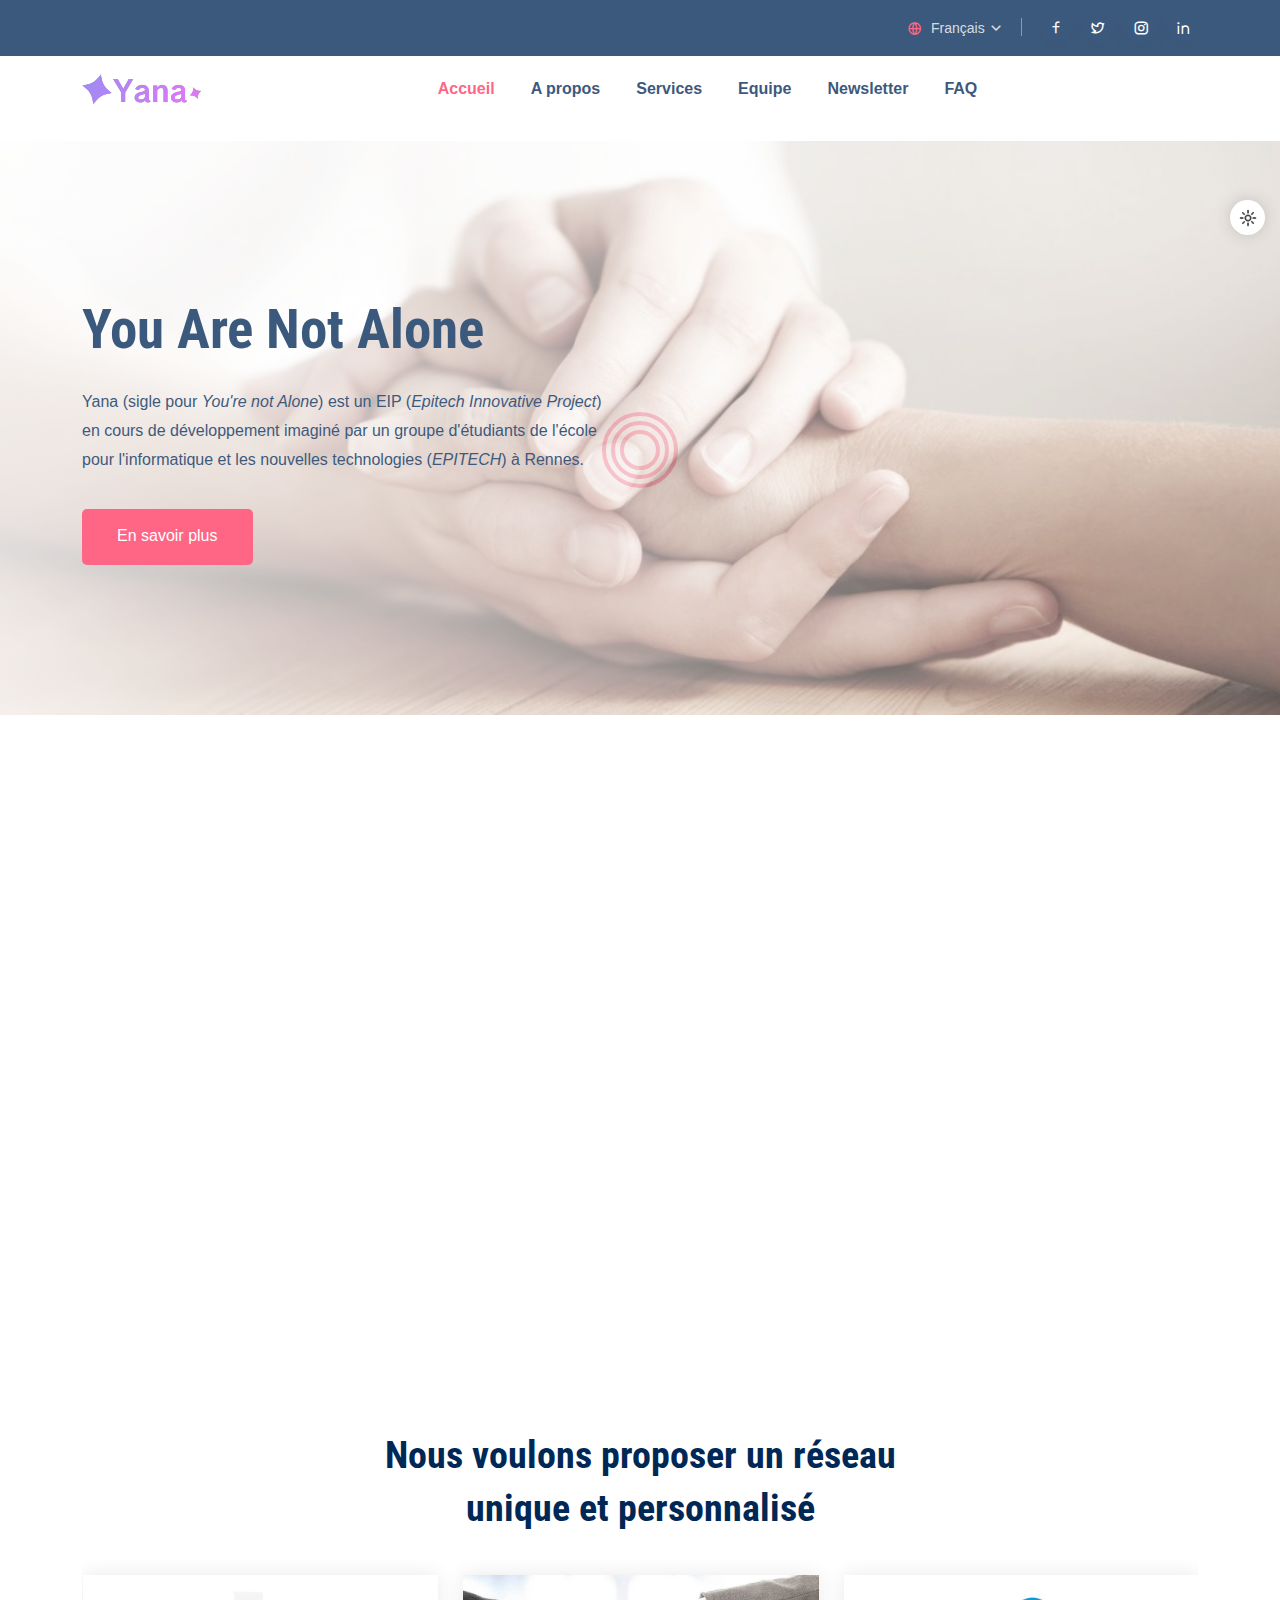
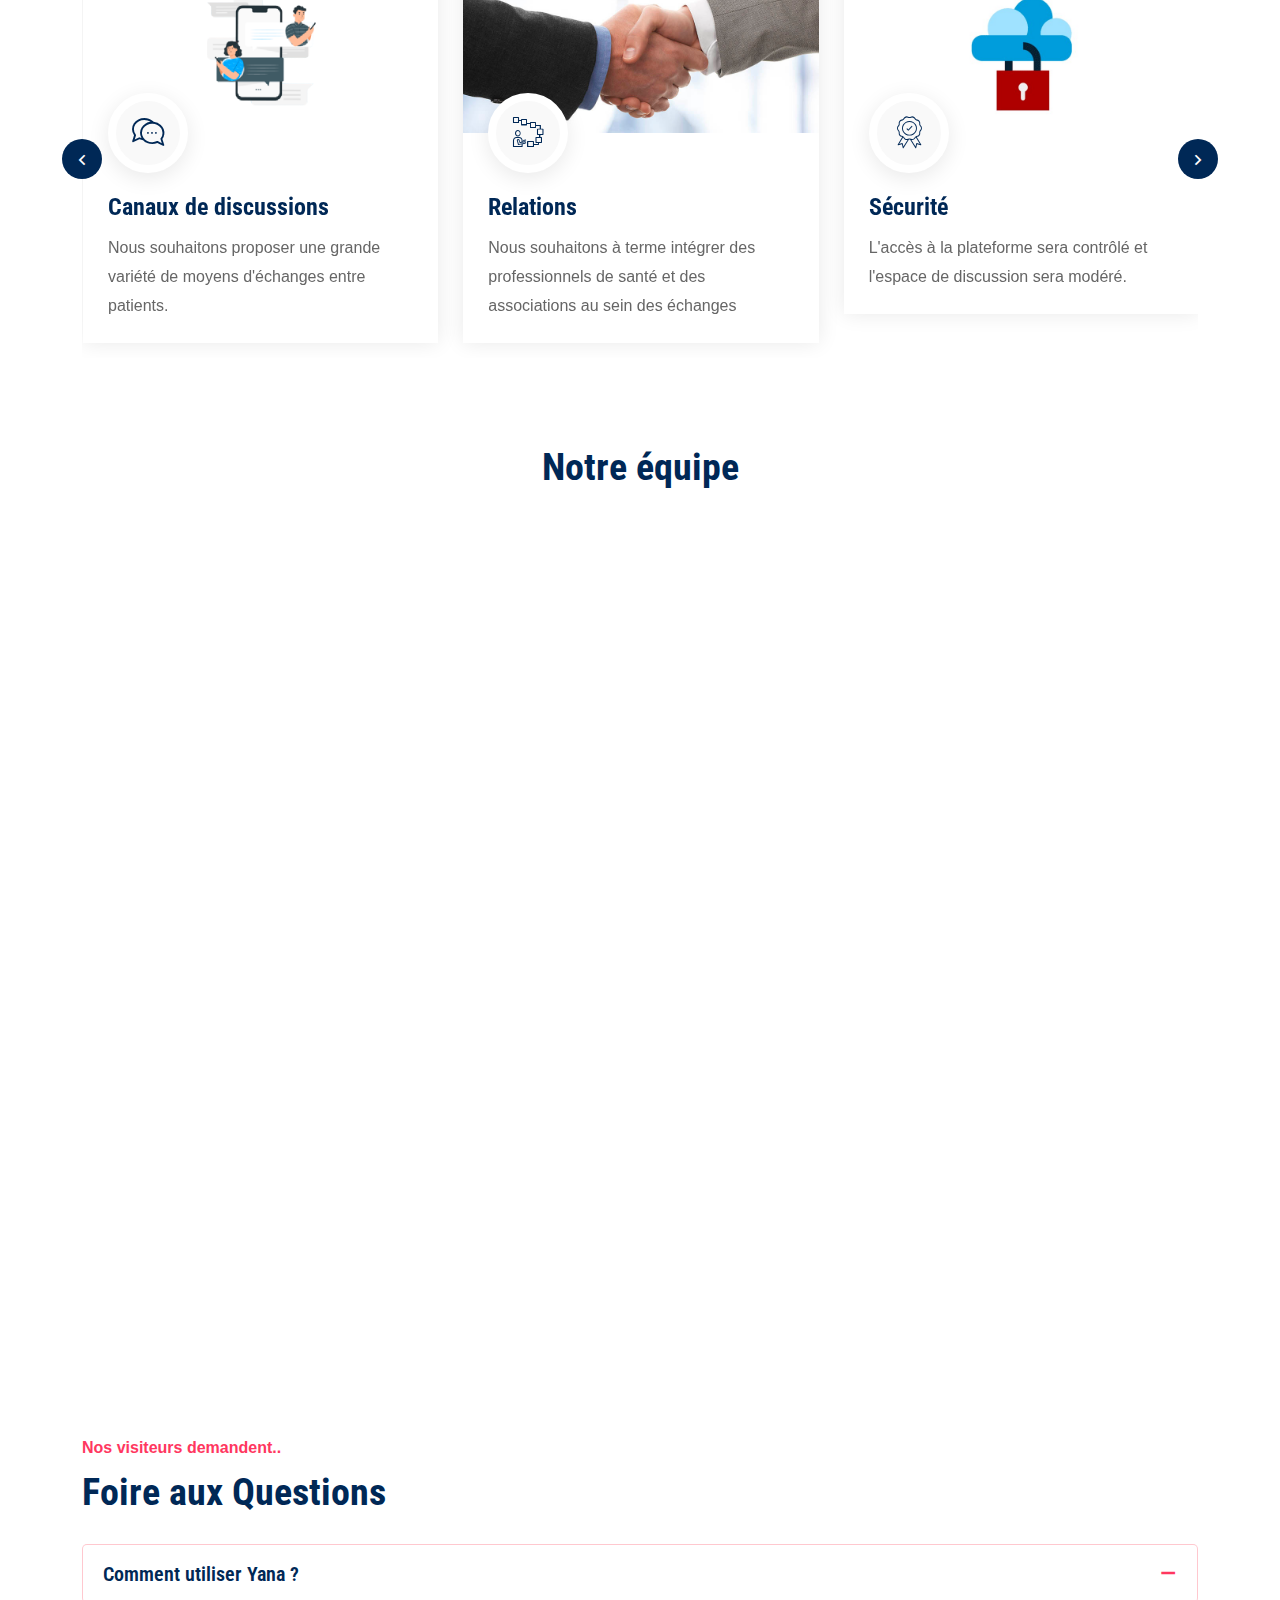
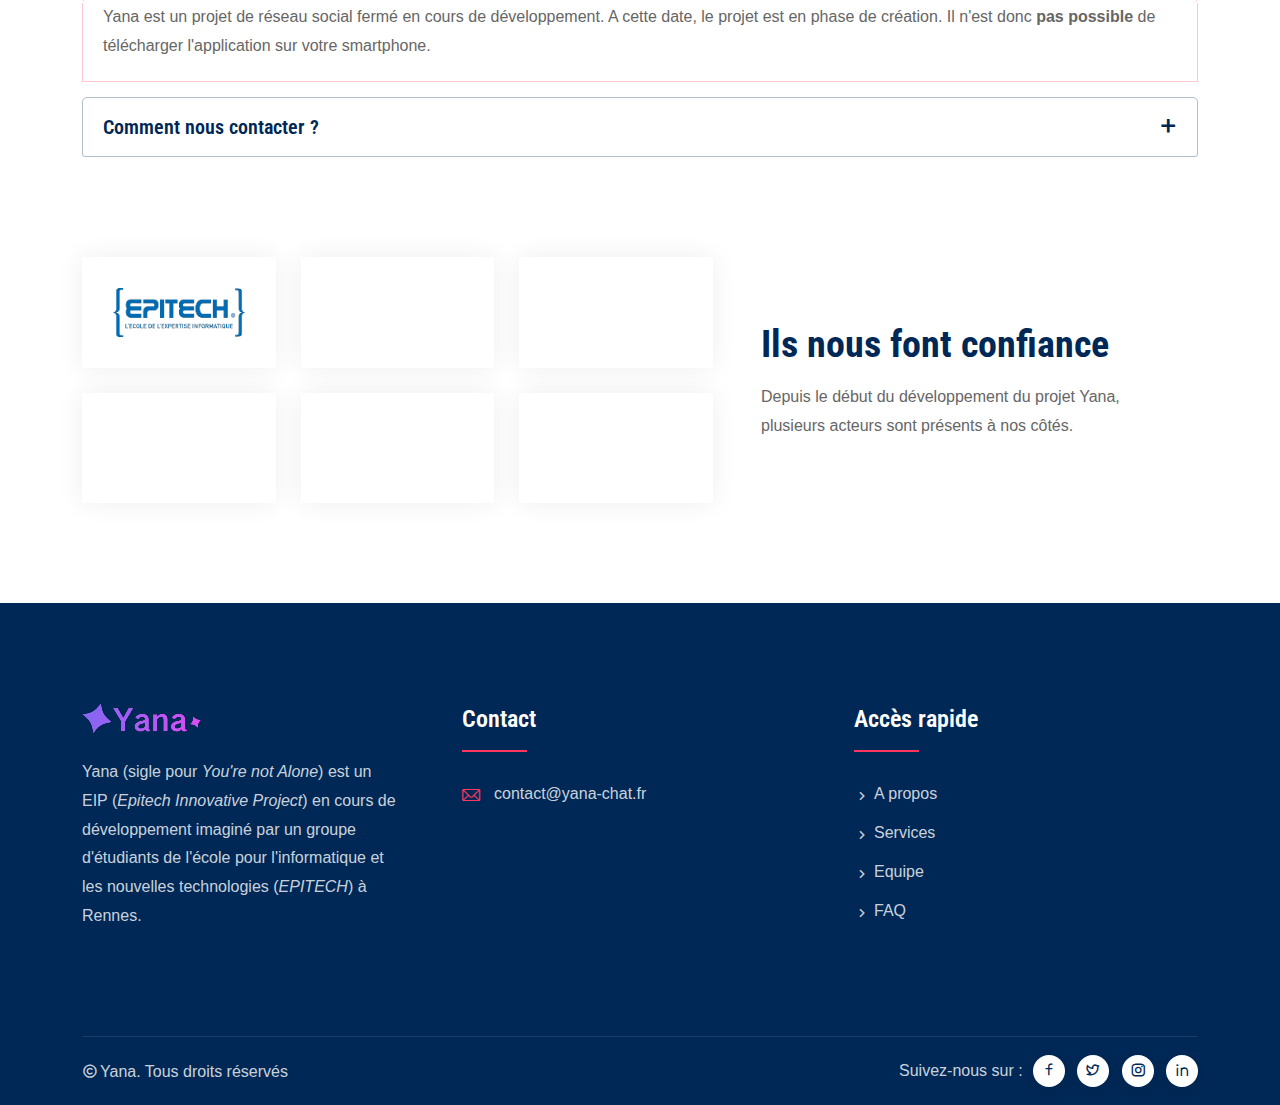
==== index.html @ 62b373f5 "chg: some fixes" ====
<!DOCTYPE html>
<html lang="zxx">

  <head>

    <meta charset="utf-8">
    <meta name="viewport" content="width=device-width, initial-scale=1">

    <link rel="stylesheet" href="assets/css/bootstrap.min.css">
    <link rel="stylesheet" href="assets/css/flaticon.css">
    <link rel="stylesheet" href="assets/css/remixicon.css">
    <link rel="stylesheet" href="assets/css/owl.carousel.min.css">
    <link rel="stylesheet" href="assets/css/fancybox.css">
    <link rel="stylesheet" href="assets/css/aos.css">
    <link rel="stylesheet" href="assets/css/style.css">
    <link rel="stylesheet" href="assets/css/responsive.css">
    <link rel="stylesheet" href="assets/css/dark-theme.css">
    <title>Yana - You're Not Alone</title>
    <link rel="icon" type="image/png" href="assets/img/favicon.png">
  </head>

  <body data-bs-spy="scroll" data-bs-offset="120">

    <div class="preloader js-preloader">
      <div class="loader loader-inner-1">
        <div class="loader loader-inner-2">
          <div class="loader loader-inner-3">
          </div>
        </div>
      </div>
    </div>


    <div class="switch-theme-mode">
      <label id="switch" class="switch">
        <input type="checkbox" onchange="toggleTheme()" id="slider">
        <span class="slider round"></span>
      </label>
    </div>


    <div class="page-wrapper">

      <header class="header-wrap style1">
        <div class="header-top">
          <div class="container">
            <div class="row align-items-center">
              <div class="col-lg-8 col-md-7">
                <div class="header-top-left">
                  <ul class="contact-info list-style">
                  </ul>
                </div>
              </div>
              <div class="col-lg-4 col-md-5">
                <div class="header-top-right">
                  <div class="select-lang">
                    <i class="ri-global-line"></i>
                    <div class="navbar-option-item navbar-language dropdown language-option">
                      <button class="dropdown-toggle" type="button" data-bs-toggle="dropdown" aria-haspopup="true" aria-expanded="false">
                        <span class="lang-name"></span>
                      </button>
                      <div class="dropdown-menu language-dropdown-menu">
                        <a class="dropdown-item" href="#">
                          <img src="assets/img/flag/fr.png" alt="flag">
                          Français
                        </a>
                        <a class="dropdown-item" href="index-en.html">
                          <img src="assets/img/flag/uk.png" alt="flag">
                          English
                        </a>
                      </div>
                    </div>
                  </div>
                  <ul class="social-profile list-style style1">
                    <li>
                      <a target="_blank" href="https://facebook.com/YouAreNotAlone">
                        <i class="ri-facebook-line"></i>
                      </a>
                    </li>
                    <li>
                      <a target="_blank" href="https://twitter.com/YouAreNotAlone">
                        <i class="ri-twitter-line"></i>
                      </a>
                    </li>
                    <li>
                      <a target="_blank" href="https://instagram.com/yana.chat" title="Yana Chat Instagram">
                        <i class="ri-instagram-line"></i>
                      </a>
                    </li>
                    <li>
                      <a target="_blank" href="https://www.linkedin.com/company/yana-chat/" title="Yana LinkedIn">
                        <i class="ri-linkedin-line"></i>
                      </a>
                    </li>
                  </ul>
                </div>
              </div>
            </div>
          </div>
        </div>
        <div class="container">
          <div class="header-bottom">
            <nav class="navbar navbar-expand-lg navbar-light header-sticky">
              <a class="navbar-brand" href="index.html">
                <img class="logo-light" src="assets/img/logo.png" alt="Image">
                <img class="logo-dark" src="assets/img/logo-white.png" alt="Image"></a>
              <button class="navbar-toggler" type="button" data-bs-toggle="collapse" data-bs-target="#navbarSupportedContent" aria-controls="navbarSupportedContent" aria-expanded="false" aria-label="Toggle navigation">
                <span class="navbar-toggler-icon"></span>
              </button>
              <div class="collapse navbar-collapse" id="navbarSupportedContent">
                <ul class="navbar-nav mx-auto">
                  <li class="nav-item"><a class="nav-link active" href="#home">Accueil</a></li>
                  <li class="nav-item"><a class="nav-link" href="#about">A propos</a></li>
                  <li class="nav-item"><a class="nav-link" href="#service">Services</a></li>
                  <li class="nav-item"><a class="nav-link" href="#team">Equipe</a></li>
                  <li class="nav-item"><a class="nav-link" href="#newsletter">Newsletter</a></li>
                  <li class="nav-item"><a class="nav-link" href="#faq">FAQ</a></li>
                </ul>
              </div>
            </nav>
          </div>
        </div>
      </header>


      <section id="home" class="hero-wrap style1">
        <div class="hero-slider-one owl-carousel">
          <div class="hero-slide-item hero-bg-1 bg-f">
            <div class="container">
              <div class="row gx-5 align-items-center">
                <div class="col-lg-6 col-md-9">
                  <div class="hero-content">
                    <h1>You Are Not Alone</h1>
                    <p>Yana (sigle pour <i>You're not Alone</i>) est un EIP (<i>Epitech Innovative Project</i>) en cours de développement imaginé par un groupe d'étudiants de l'école pour l'informatique et les nouvelles technologies (<i>EPITECH</i>) à Rennes.</p>
                    <div class="hero-btn">
                      <a href="#appointment" class="btn style2">En savoir plus</a>
                      <!--<a class="watch-video" data-fancybox="" href="https://www.youtube.com/">
<span class="play-btn">
<i class="flaticon-play-1"></i>
</span>
<span class="play-text">Watch Our Videos </span>
</a>!-->
                    </div>
                  </div>
                </div>
              </div>
            </div>
          </div>
      </section>


      <section id="about" class="about-wrap style1 pt-100">
        <div class="container">
          <div class="row gx-5 align-items-center">
            <div class="col-lg-6" data-aos="fade-right" data-aos-duration="1200" data-aos-delay="200">
              <div class="about-img-wrap">
                <img class="about-img-one" src="assets/img/hero/hero-slider-5.png" alt="Image">
              </div>
            </div>
            <div class="col-lg-6" data-aos="fade-left" data-aos-duration="1200" data-aos-delay="200">
              <div class="about-content">
                <div class="content-title style1">
                  <span>Apprenez à nous connaître !</span>
                  <h2>Un accompagnement dans votre quotidien</h2>
                  <p>Yana a pour but d'accompagner les personnes dans la connaissance de leur pathologie et dans leur bien-être au quotidien.</p>
                  <p>Au travers d'une plateforme numérique et sous la forme d'un réseau social fermé, patients, patients-experts, associations et personnel de santé sont présents pour entourer une communauté grandissante d'individus dans leur combat.</p>
                </div>
                <ul class="content-feature-list list-style style3">
                  <li><span><i class="ri-check-double-line"></i></span>Faites-vous comprendre sur ce que vous traversez</li>
                  <li><span><i class="ri-check-double-line"></i></span>Rencontrez de nouvelles personnes</li>
                  <li><span><i class="ri-check-double-line"></i></span>Echangez sur de nombreux sujets</li>
                </ul>
                <!--<div class="about-subtext">
<span><img src="assets/img/icons/medical-team.svg" alt="Image"></span>
<h5></h5>
</div>!-->
              </div>
            </div>
          </div>
        </div>
      </section>


      <section id="service" class="service-wrap ptb-100">
        <div class="container">
          <div class="row">
            <div class="col-xl-6 offset-xl-3 col-lg-8 offset-lg-2">
              <div class="section-title style1 text-center mb-40">
                <h2>Nous voulons proposer un réseau unique et personnalisé</h2>
              </div>
            </div>
          </div>
          <div class="service-slider-one owl-carousel">
            <div class="service-card style1">
              <div class="service-img">
                <img src="assets/img/canaux_discussions.png" alt="Image">
              </div>
              <div class="service-info">
                <span class="service-icon"><i class="flaticon-bubble-chat"></i></span>
                <h3><a href="service-details.html">Canaux de discussions</a></h3>
                <p>Nous souhaitons proposer une grande variété de moyens d'échanges entre patients.</p>
              </div>
            </div>
            <div class="service-card style1">
              <div class="service-img">
                <img src="assets/img/Relations.jpeg" alt="Image">
              </div>
              <div class="service-info">
                <span class="service-icon"><i class="flaticon-professional-1"></i></span>
                <h3><a href="service-details.html">Relations</a></h3>
                <p>Nous souhaitons à terme intégrer des professionnels de santé et des associations au sein des échanges</p>
              </div>
            </div>
            <div class="service-card style1">
              <div class="service-img">
                <img src="assets/img/Security.jpg" alt="Image">
              </div>
              <div class="service-info">
                <span class="service-icon"><i class="flaticon-quality-control"></i></span>
                <h3><a href="service-details.html">Sécurité</a></h3>
                <p>L'accès à la plateforme sera contrôlé et l'espace de discussion sera modéré.</p>
              </div>
            </div>
            <div class="service-card style1">
              <div class="service-img">
                <img src="assets/img/Anonymat.jpg" alt="Image">
              </div>
              <div class="service-info">
                <span class="service-icon"><i class="flaticon-user"></i></span>
                <h3><a href="service-details.html">Anonymat</a></h3>
                <p>Nous voulons vous laisser le choix d'utiliser votre identité ou un pseudonyme.</p>
              </div>
            </div>
          </div>
        </div>
      </section>

      <section id="team" class="team-wrap pb-75">
        <div class="container">
          <div class="row">
            <div class="col-xl-6 offset-xl-3 col-lg-8 offset-lg-2">
              <div class="section-title style1 text-center mb-40">
                <h2>Notre équipe</h2>
              </div>
            </div>
          </div>
          <div class="row justify-content-center">
            <div class="col-xl-2 col-lg-4 col-md-6" data-aos="fade-up" data-aos-duration="1200" data-aos-delay="200">
              <div class="team-card style1">
                <div class="team-img">
                  <img src="assets/img/team/aurelien.jpg" alt="Image">
                </div>
                <div class="team-info">
                  <h3>Aurélien M.</h3>
                  <span>Business Manager & Développeur back-office</span>
                </div>
              </div>
            </div>
            <div class="col-xl-2 col-lg-4 col-md-6" data-aos="fade-up" data-aos-duration="1200" data-aos-delay="300">
              <div class="team-card style1">
                <div class="team-img">
                  <img src="assets/img/team/benjamin.jpg" alt="Image">
                </div>
                <div class="team-info">
                  <h3>Benjamin DELVERT</h3>
                  <span>Project Manager</span>
                </div>
              </div>
            </div>
            <div class="col-xl-2 col-lg-4 col-md-6" data-aos="fade-up" data-aos-duration="1200" data-aos-delay="500">
              <div class="team-card style1">
                <div class="team-img">
                  <img src="assets/img/team/ewen.jpg" alt="Image">
                </div>
                <div class="team-info">
                  <h4>Ewen LE QUERE</h3>
                  <span>Développeur & Relations</span>
                </div>
              </div>
            </div>
            <div class="col-xl-2 col-lg-4 col-md-6" data-aos="fade-up" data-aos-duration="1200" data-aos-delay="400">
              <div class="team-card style1">
                <div class="team-img">
                  <img src="assets/img/team/mathis.jpg" alt="Image">
                </div>
                <div class="team-info">
                  <h3>Mathis CHRETIEN</h3>
                  <span>Développeur back office</span>
                </div>
              </div>
            </div>
            <div class="col-xl-2 col-lg-4 col-md-6" data-aos="fade-up" data-aos-duration="1200" data-aos-delay="400">
              <div class="team-card style1">
                <div class="team-img">
                  <img src="assets/img/team/meredith.jpg" alt="Image">
                </div>
                <div class="team-info">
                  <h3>Meredith LABEJOF</h3>
                  <span>Community Manager</span>
                </div>
              </div>
            </div>
            <div class="col-xl-2 col-lg-4 col-md-6" data-aos="fade-up" data-aos-duration="1200" data-aos-delay="500">
              <div class="team-card style1">
                <div class="team-img">
                  <img src="assets/img/team/paul.jpg" alt="Image">
                </div>
                <div class="team-info">
                  <h3>Paul DOSSER</h3>
                  <span>Responsable Relations & Développeur</span>
                </div>
              </div>
            </div>
          </div>
        </div>
      </section>

      <section id="newsletter" class="why-choose-wrap style1 ptb-100">
        <div class="container">
          <div class="row gx-5 align-items-center">
            <div class="col-lg-6" data-aos="fade-right" data-aos-duration="1200" data-aos-delay="200">
              <div class="book-appointment style1 bg-f">
                <div class="overlay bg-prussian op-95"></div>
                <h5>S'inscrire à la newsletter</h5>
                <form action="#">
                  <div class="row">
                    <div class="col-lg-12">
                      <div class="form-group">
                        <input type="text" placeholder="Adresse e-mail (exemple: john.doe@gmail.com)">
                      </div>
                    </div>
                    <div class="col-12">
                      <button type="submit" class="btn style2">Valider l'inscription</button>
                    </div>
                  </div>
                </form>
              </div>
            </div>
            <div class="col-lg-6" data-aos="fade-left" data-aos-duration="1200" data-aos-delay="200">
              <div class="wh-content">
                <div class="content-title style1">
                  <h2>Restez au courant de notre avancement</h2>
                  <p>Yana propose de vous inscrire à sa <b>newsletter</b> afin de recevoir des articles relatifs au développement du projet, dans la limite de <b>2 mails</b> par mois.</p>
                </div>
              </div>
            </div>
          </div>
        </div>
      </section>


      <section id="faq" class="faq-wrap style1 pb-100">
        <div class="container">
          <div class="row gx-5 align-items-center">
            <div class="col-lg-12">
              <div class="faq-content">
                <div class="content-title style1">
                  <span>Nos visiteurs demandent..</span>
                  <h2>Foire aux Questions
                  </h2>
                </div>
                <div class="accordion" id="accordionExample_one">
                  <div class="accordion-item">
                    <h2 class="accordion-header" id="headingOne">
                      <button class="accordion-button" type="button" data-bs-toggle="collapse" data-bs-target="#collapseOne" aria-expanded="true" aria-controls="collapseOne">
                        <span>
 <i class="ri-add-line plus"></i>
<i class="ri-subtract-line minus"></i>
</span>
                        Comment utiliser Yana ?
                      </button>
                    </h2>
                    <div id="collapseOne" class="accordion-collapse collapse show" aria-labelledby="headingOne" data-bs-parent="#accordionExample_one">
                      <div class="accordion-body">
                        <div class="single-product-text">
                          <p>Yana est un projet de réseau social fermé en cours de développement. A cette date, le projet est en phase de création. Il n'est donc <b>pas possible</b> de télécharger l'application sur votre smartphone.</p>
                        </div>
                      </div>
                    </div>
                  </div>
                  <div class="accordion-item">
                    <h2 class="accordion-header" id="headingTwo">
                      <button class="accordion-button collapsed" type="button" data-bs-toggle="collapse" data-bs-target="#collapseTwo" aria-expanded="false" aria-controls="collapseTwo">
                        <span>
<i class="ri-add-line plus"></i>
<i class="ri-subtract-line minus"></i>
</span>
                        Comment nous contacter ?
                      </button>
                    </h2>
                    <div id="collapseTwo" class="accordion-collapse collapse " aria-labelledby="headingTwo" data-bs-parent="#accordionExample_one">
                      <div class="accordion-body">
                        <p>Il est possible de nous contacter en envoyant un courrier électronique à l'adresse suivante : <a href="mailto:contact@yana-chat.fr">contact@yana-chat.fr</a></p>
                      </div>
                    </div>
                  </div>
                </div>
              </div>
            </div>
          </div>
        </div>
      </section>

      <section class="partner-wrap pb-100">
        <div class="container">
          <div class="row gx-5 align-items-center">
            <div class="col-xl-7 col-lg-6 col-md-12 col-12 order-xl-1 order-lg-1 order-md-2 order-2">
              <div class="partner-item-wrap">
                <div class="partner-item">
                  <img src="assets/img/partner/partner-epitech.png" alt="Epitech">
                </div>
                <div class="partner-item">
                </div>
                <div class="partner-item">
                </div>
                <div class="partner-item">
                </div>
                <div class="partner-item">
                </div>
                <div class="partner-item">
                </div>
              </div>
            </div>
            <div class="col-xl-5 col-lg-6 col-md-12 col-12 order-xl-2 order-lg-2 order-md-1 order-1">
              <div class="partner-content">
                <div class="content-title style1">
                  <h2>Ils nous font confiance</h2>
                  <p>Depuis le début du développement du projet Yana, plusieurs acteurs sont présents à nos côtés.</p>
                </div>
              </div>
            </div>
          </div>
        </div>
      </section>

      <footer class="footer-wrap">
        <div class="footer-top">
          <div class="container">
            <div class="row pt-100 pb-75">
              <div class="col-xl-4 col-lg-4 col-md-6 col-sm-6">
                <div class="footer-widget">
                  <a href="index.html" class="footer-logo">
                    <img src="assets/img/logo-white.png" alt="Image">
                  </a>
                  <p class="comp-desc">
                    Yana (sigle pour <i>You're not Alone</i>) est un EIP (<i>Epitech Innovative Project</i>) en cours de développement imaginé par un groupe d'étudiants de l'école pour l'informatique et les nouvelles technologies (<i>EPITECH</i>) à Rennes.
                  </p>
                </div>
              </div>
              <div class="col-xl-4 col-lg-4 col-md-6 col-sm-6">
                <div class="footer-widget">
                  <h3 class="footer-widget-title">Contact</h3>
                  <ul class="contact-info list-style">
                    <li>
                      <i class="flaticon-email"></i>
                      <a href="mailto:contact@yana-chat.fr">contact@yana-chat.fr</span></a>
                    </li>
                  </ul>
                </div>
              </div>
              <div class="col-xl-4 col-lg-4 col-md-6 col-sm-6 ps-xl-4">
                <div class="footer-widget">
                  <h3 class="footer-widget-title">Accès rapide</h3>
                  <ul class="footer-menu list-style">
                    <li>
                      <a href="#about">
                        <i class="ri-arrow-right-s-line"></i>
                        A propos
                      </a>
                    </li>
                    <li>
                      <a href="#service">
                        <i class="ri-arrow-right-s-line"></i>
                        Services
                      </a>
                    </li>
                    <li>
                      <a href="#team">
                        <i class="ri-arrow-right-s-line"></i>
                        Equipe
                      </a>
                    </li>
                    <li>
                      <a href="#faq">
                        <i class="ri-arrow-right-s-line"></i>
                        FAQ
                      </a>
                    </li>
                  </ul>
                </div>
              </div>
            </div>
            <div class="footer-bottom">
              <div class="row align-items-center">
                <div class="col-md-6">
                  <p class="copyright-text"><i class="ri-copyright-line"></i><span>Yana</span>. Tous droits réservés</p>
                </div>
                <div class="col-md-6 text-md-end">
                  <div class="social-link">
                    <h6>Suivez-nous sur : </h6>
                    <ul class="social-profile list-style style1">
                      <li>
                        <a target="_blank" href="https://facebook.com/">
                          <i class="ri-facebook-line"></i>
                        </a>
                      </li>
                      <li>
                        <a target="_blank" href="https://twitter.com/">
                          <i class="ri-twitter-line"></i>
                        </a>
                      </li>
                      <li>
                        <a target="_blank" href="https://instagram.com/yana.chat">
                          <i class="ri-instagram-line"></i>
                        </a>
                      </li>
                      <li>
                        <a target="_blank" href="https://www.linkedin.com/company/yana-chat/">
                          <i class="ri-linkedin-line"></i>
                        </a>
                      </li>
                    </ul>
                  </div>
                </div>
              </div>
            </div>
          </div>
        </div>
      </footer>

    </div>


    <a href="javascript:void(0)" class="back-to-top bounce"><i class="ri-arrow-up-s-line"></i></a>

    <script data-cfasync="false" src="https://templates.hibootstrap.com/cdn-cgi/scripts/5c5dd728/cloudflare-static/email-decode.min.js"></script>
    <script src="assets/js/jquery.min.js"></script>
    <script src="assets/js/bootstrap.bundle.min.js"></script>
    <script src="assets/js/form-validator.min.js"></script>
    <script src="assets/js/contact-form-script.js"></script>
    <script src="assets/js/aos.js"></script>
    <script src="assets/js/owl.carousel.min.js"></script>
    <script src="assets/js/fancybox.js"></script>
    <script src="assets/js/jquery.appear.js"></script>
    <script src="assets/js/tweenmax.min.js"></script>
    <script src="assets/js/main.js"></script>
  </body>

</html>
---- assets/css/flaticon.css ----
@font-face {
    font-family: "flaticon";
    src: url("../fonts/flaticon4ccc.ttf?fb77987780f91e7a7ccc5b7f62c17d7a") format("truetype"),
url("../fonts/flaticon4ccc.woff?fb77987780f91e7a7ccc5b7f62c17d7a") format("woff"),
url("../fonts/flaticon4ccc.woff2?fb77987780f91e7a7ccc5b7f62c17d7a") format("woff2"),
url("../fonts/flaticon4ccc.eot?fb77987780f91e7a7ccc5b7f62c17d7a#iefix") format("embedded-opentype"),
url("../fonts/flaticon4ccc.svg?fb77987780f91e7a7ccc5b7f62c17d7a#flaticon") format("svg");
}

i[class^="flaticon-"]:before, i[class*=" flaticon-"]:before {
    font-family: flaticon !important;
    font-style: normal;
    font-weight: normal !important;
    font-variant: normal;
    text-transform: none;
    line-height: 1;
    -webkit-font-smoothing: antialiased;
    -moz-osx-font-smoothing: grayscale;
}

.flaticon-play-button:before {
    content: "\f101";
}
.flaticon-play-button-arrowhead:before {
    content: "\f102";
}
.flaticon-quotation-mark:before {
    content: "\f103";
}
.flaticon-minus-sign:before {
    content: "\f104";
}
.flaticon-plus-positive-add-mathematical-symbol:before {
    content: "\f105";
}
.flaticon-chat-comment-oval-speech-bubble-with-text-lines:before {
    content: "\f106";
}
.flaticon-close-button:before {
    content: "\f107";
}
.flaticon-share:before {
    content: "\f108";
}
.flaticon-right-arrow:before {
    content: "\f109";
}

.flaticon-safe-box-door:before { content: "\f119"; }

.flaticon-phone-call:before {
    content: "\f10a";
}
.flaticon-left-arrow:before {
    content: "\f10b";
}
.flaticon-right-arrow-1:before {
    content: "\f10c";
}
.flaticon-telephone:before {
    content: "\f10d";
}
.flaticon-favorites:before {
    content: "\f10e";
}
.flaticon-credit-card:before {
    content: "\f10f";
}
.flaticon-secure-shield:before {
    content: "\f110";
}
.flaticon-tick:before {
    content: "\f111";
}
.flaticon-play:before {
    content: "\f112";
}
.flaticon-care:before {
    content: "\f113";
}
.flaticon-play-button-1:before {
    content: "\f114";
}
.flaticon-call:before {
    content: "\f115";
}
.flaticon-pin:before {
    content: "\f116";
}
.flaticon-email:before {
    content: "\f117";
}
.flaticon-email-1:before {
    content: "\f118";
}
.flaticon-down-arrow:before {
    content: "\f119";
}
.flaticon-done:before {
    content: "\f11a";
}
.flaticon-shooting-star:before {
    content: "\f11b";
}
.flaticon-up-arrow:before {
    content: "\f11c";
}
.flaticon-down-arrow-1:before {
    content: "\f11d";
}
.flaticon-customer:before {
    content: "\f11e";
}
.flaticon-checked:before {
    content: "\f11f";
}
.flaticon-next:before {
    content: "\f120";
}
.flaticon-play-1:before {
    content: "\f121";
}
.flaticon-email-2:before {
    content: "\f122";
}
.flaticon-calendar:before {
    content: "\f123";
}
.flaticon-professional:before {
    content: "\f124";
}
.flaticon-send:before {
    content: "\f125";
}
.flaticon-stethoscope:before {
    content: "\f126";
}
.flaticon-support:before {
    content: "\f127";
}
.flaticon-gastroenterologist:before {
    content: "\f128";
}
.flaticon-left-arrow-1:before {
    content: "\f129";
}
.flaticon-time:before {
    content: "\f12a";
}
.flaticon-medical-history:before {
    content: "\f12b";
}
.flaticon-brain:before {
    content: "\f12c";
}
.flaticon-medicine:before {
    content: "\f12d";
}
.flaticon-blood:before {
    content: "\f12e";
}
.flaticon-tooth:before {
    content: "\f12f";
}
.flaticon-heartbeat:before {
    content: "\f130";
}
.flaticon-doctor:before {
    content: "\f131";
}
.flaticon-planet-earth:before {
    content: "\f132";
}
.flaticon-dental-care:before {
    content: "\f133";
}
.flaticon-gynecology:before {
    content: "\f134";
}
.flaticon-airplane:before {
    content: "\f135";
}
.flaticon-linkedin:before {
    content: "\f136";
}
.flaticon-user:before {
    content: "\f137";
}
.flaticon-user-1:before {
    content: "\f138";
}
.flaticon-debit-card:before {
    content: "\f139";
}
.flaticon-file:before {
    content: "\f13a";
}
.flaticon-crutches:before {
    content: "\f13b";
}
.flaticon-quote:before {
    content: "\f13c";
}
.flaticon-quote-1:before {
    content: "\f13d";
}
.flaticon-shopping-cart:before {
    content: "\f13e";
}
.flaticon-payment-method:before {
    content: "\f13f";
}
.flaticon-exit:before {
    content: "\f140";
}
.flaticon-surgery-room:before {
    content: "\f141";
}
.flaticon-briefcase:before {
    content: "\f142";
}
.flaticon-hot-stones:before {
    content: "\f143";
}
.flaticon-dental-implant:before {
    content: "\f144";
}
.flaticon-thinking:before {
    content: "\f145";
}
.flaticon-price-tag:before {
    content: "\f146";
}
.flaticon-laser:before {
    content: "\f147";
}
.flaticon-mental-health:before {
    content: "\f148";
}
.flaticon-check:before {
    content: "\f149";
}
.flaticon-share-1:before {
    content: "\f14a";
}
.flaticon-star:before {
    content: "\f14b";
}
.flaticon-makeup:before {
    content: "\f14c";
}
.flaticon-user-2:before {
    content: "\f14d";
}
.flaticon-kidney:before {
    content: "\f14e";
}
.flaticon-bubble-chat:before {
    content: "\f14f";
}
.flaticon-envelope:before {
    content: "\f150";
}
.flaticon-play-2:before {
    content: "\f151";
}
.flaticon-facebook:before {
    content: "\f152";
}
.flaticon-instagram:before {
    content: "\f153";
}
.flaticon-linkedin-1:before {
    content: "\f154";
}
.flaticon-twitter:before {
    content: "\f155";
}
.flaticon-briefcase-1:before {
    content: "\f156";
}
.flaticon-health-report:before {
    content: "\f157";
}
.flaticon-health-insurance:before {
    content: "\f158";
}
.flaticon-dentistry:before {
    content: "\f159";
}
.flaticon-rhinoplasty:before {
    content: "\f15a";
}
.flaticon-dentist:before {
    content: "\f15b";
}
.flaticon-patient:before {
    content: "\f15c";
}
.flaticon-healthcare:before {
    content: "\f15d";
}
.flaticon-speech-bubble:before {
    content: "\f15e";
}
.flaticon-laser-surgery:before {
    content: "\f15f";
}
.flaticon-massage:before {
    content: "\f160";
}
.flaticon-bell:before {
    content: "\f161";
}
.flaticon-graph:before {
    content: "\f162";
}
.flaticon-baby-room:before {
    content: "\f163";
}
.flaticon-plane:before {
    content: "\f164";
}
.flaticon-plastic-surgery:before {
    content: "\f165";
}
.flaticon-globe:before {
    content: "\f166";
}
.flaticon-clinic:before {
    content: "\f167";
}
.flaticon-charity:before {
    content: "\f168";
}
.flaticon-quote-2:before {
    content: "\f169";
}
.flaticon-dry-eyes:before {
    content: "\f16a";
}
.flaticon-calendar-1:before {
    content: "\f16b";
}
.flaticon-dental-care-1:before {
    content: "\f16c";
}
.flaticon-insurance:before {
    content: "\f16d";
}
.flaticon-love:before {
    content: "\f16e";
}
.flaticon-clinic-1:before {
    content: "\f16f";
}
.flaticon-send-1:before {
    content: "\f170";
}
.flaticon-remove:before {
    content: "\f171";
}
.flaticon-sign-out:before {
    content: "\f172";
}
.flaticon-search:before {
    content: "\f173";
}
.flaticon-quality:before {
    content: "\f174";
}
.flaticon-laser-1:before {
    content: "\f175";
}
.flaticon-eye:before {
    content: "\f176";
}
.flaticon-doctor-1:before {
    content: "\f177";
}
.flaticon-map:before {
    content: "\f178";
}
.flaticon-back:before {
    content: "\f179";
}
.flaticon-next-1:before {
    content: "\f17a";
}
.flaticon-tooth-brush:before {
    content: "\f17b";
}
.flaticon-cancer:before {
    content: "\f17c";
}
.flaticon-cosmetics:before {
    content: "\f17d";
}
.flaticon-healthcare-1:before {
    content: "\f17e";
}
.flaticon-diagnosis:before {
    content: "\f17f";
}
.flaticon-people:before {
    content: "\f180";
}
.flaticon-weight-loss:before {
    content: "\f181";
}
.flaticon-up-right-arrow:before {
    content: "\f182";
}
.flaticon-lungs:before {
    content: "\f183";
}
.flaticon-chemistry:before {
    content: "\f184";
}
.flaticon-driving-license:before {
    content: "\f185";
}
.flaticon-surgeon:before {
    content: "\f186";
}
.flaticon-healthcare-2:before {
    content: "\f187";
}
.flaticon-quotes:before {
    content: "\f188";
}
.flaticon-eyelids:before {
    content: "\f189";
}
.flaticon-pain-in-joints:before {
    content: "\f18a";
}
.flaticon-laser-2:before {
    content: "\f18b";
}
.flaticon-fracture:before {
    content: "\f18c";
}
.flaticon-heart:before {
    content: "\f18d";
}
.flaticon-dental-checkup:before {
    content: "\f18e";
}
.flaticon-cardiology:before {
    content: "\f18f";
}
.flaticon-alice-in-wonderland-syndrome:before {
    content: "\f190";
}
.flaticon-orthopedics:before {
    content: "\f191";
}
.flaticon-retinal-scan:before {
    content: "\f192";
}
.flaticon-call-1:before {
    content: "\f193";
}
.flaticon-email-3:before {
    content: "\f194";
}
.flaticon-skin-care:before {
    content: "\f195";
}
.flaticon-deal:before {
    content: "\f196";
}
.flaticon-broken-arm:before {
    content: "\f197";
}
.flaticon-swab:before {
    content: "\f198";
}
.flaticon-laser-3:before {
    content: "\f199";
}
.flaticon-injury:before {
    content: "\f19a";
}
.flaticon-dermatologically-tested:before {
    content: "\f19b";
}
.flaticon-user-avatar:before {
    content: "\f19c";
}
.flaticon-institute:before {
    content: "\f19d";
}
.flaticon-up-arrow-1:before {
    content: "\f19e";
}
.flaticon-retinal-scan-1:before {
    content: "\f19f";
}
.flaticon-quality-control:before {
    content: "\f1a0";
}
.flaticon-face:before {
    content: "\f1a1";
}
.flaticon-biometric-recognition:before {
    content: "\f1a2";
}
.flaticon-cornea:before {
    content: "\f1a3";
}
.flaticon-chiropractic:before {
    content: "\f1a4";
}
.flaticon-tooth-whitening:before {
    content: "\f1a5";
}
.flaticon-human-brain:before {
    content: "\f1a6";
}
.flaticon-professional-1:before {
    content: "\f1a7";
}
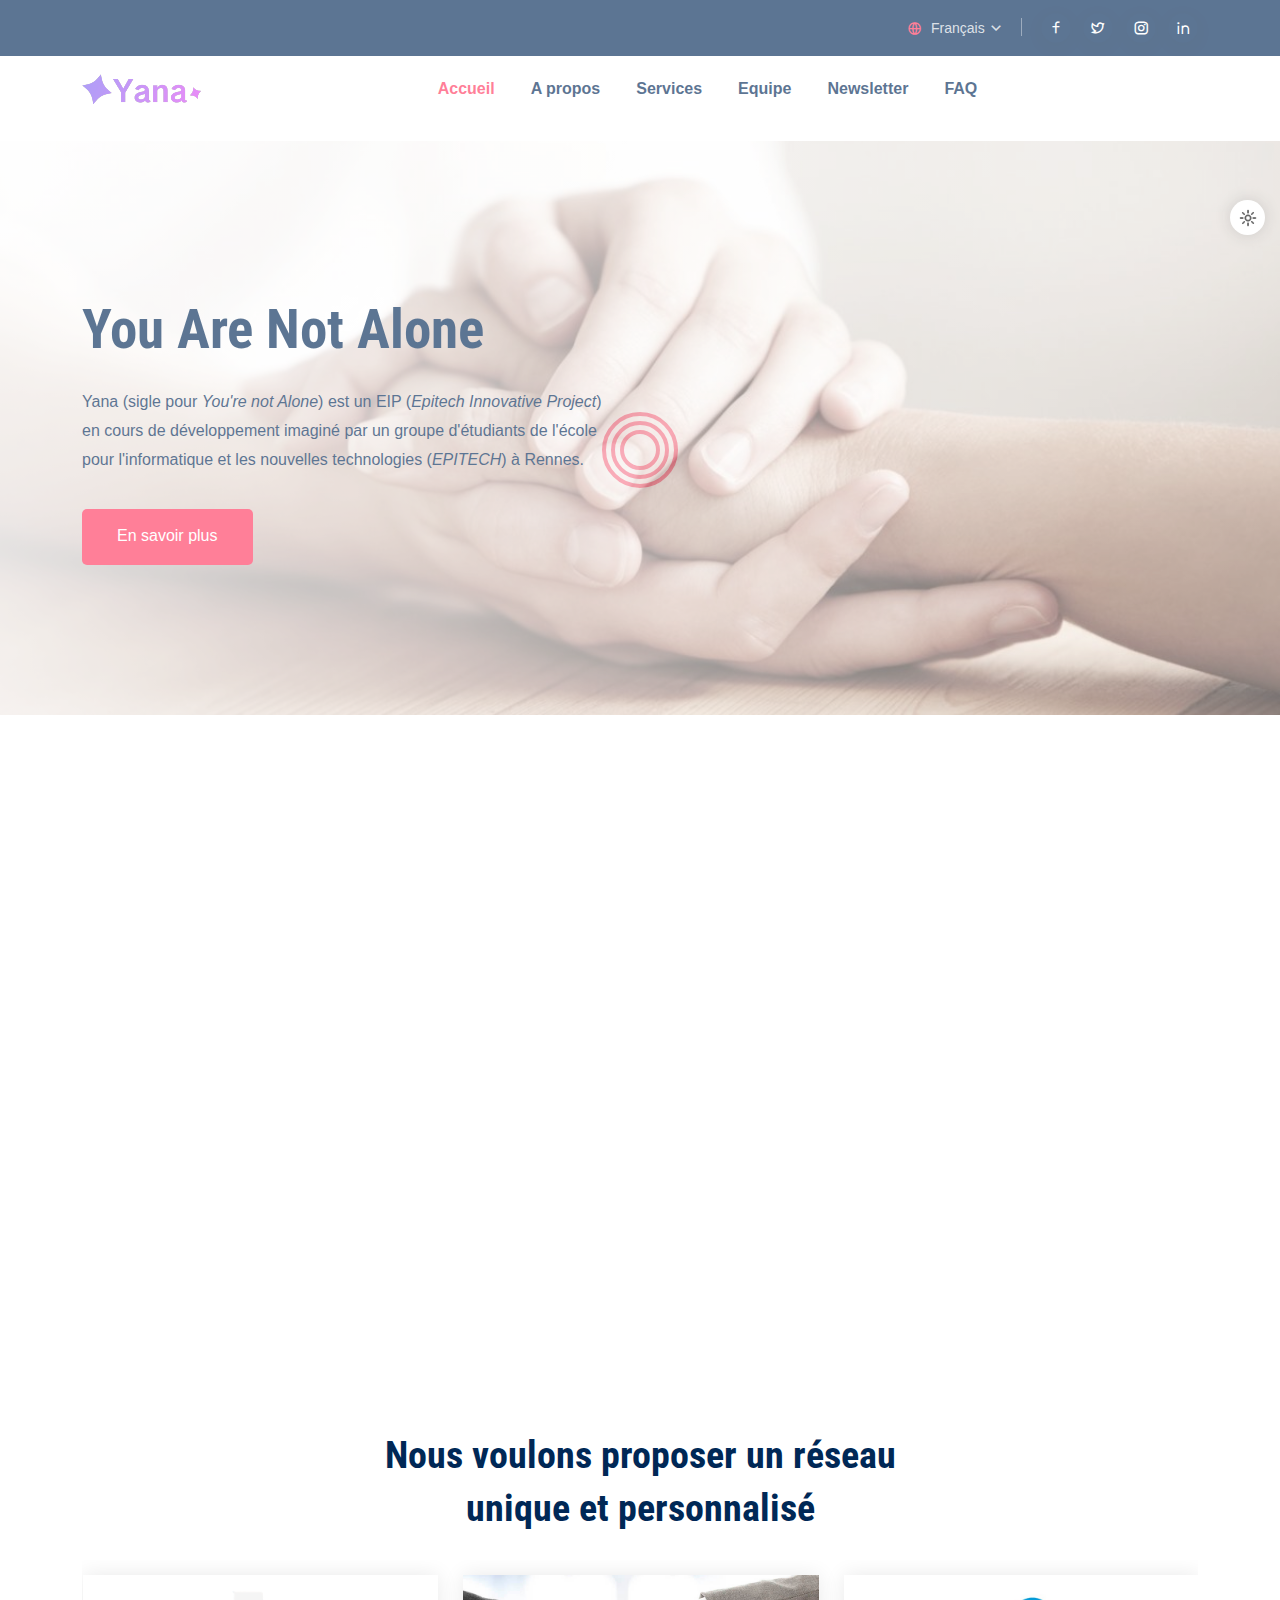
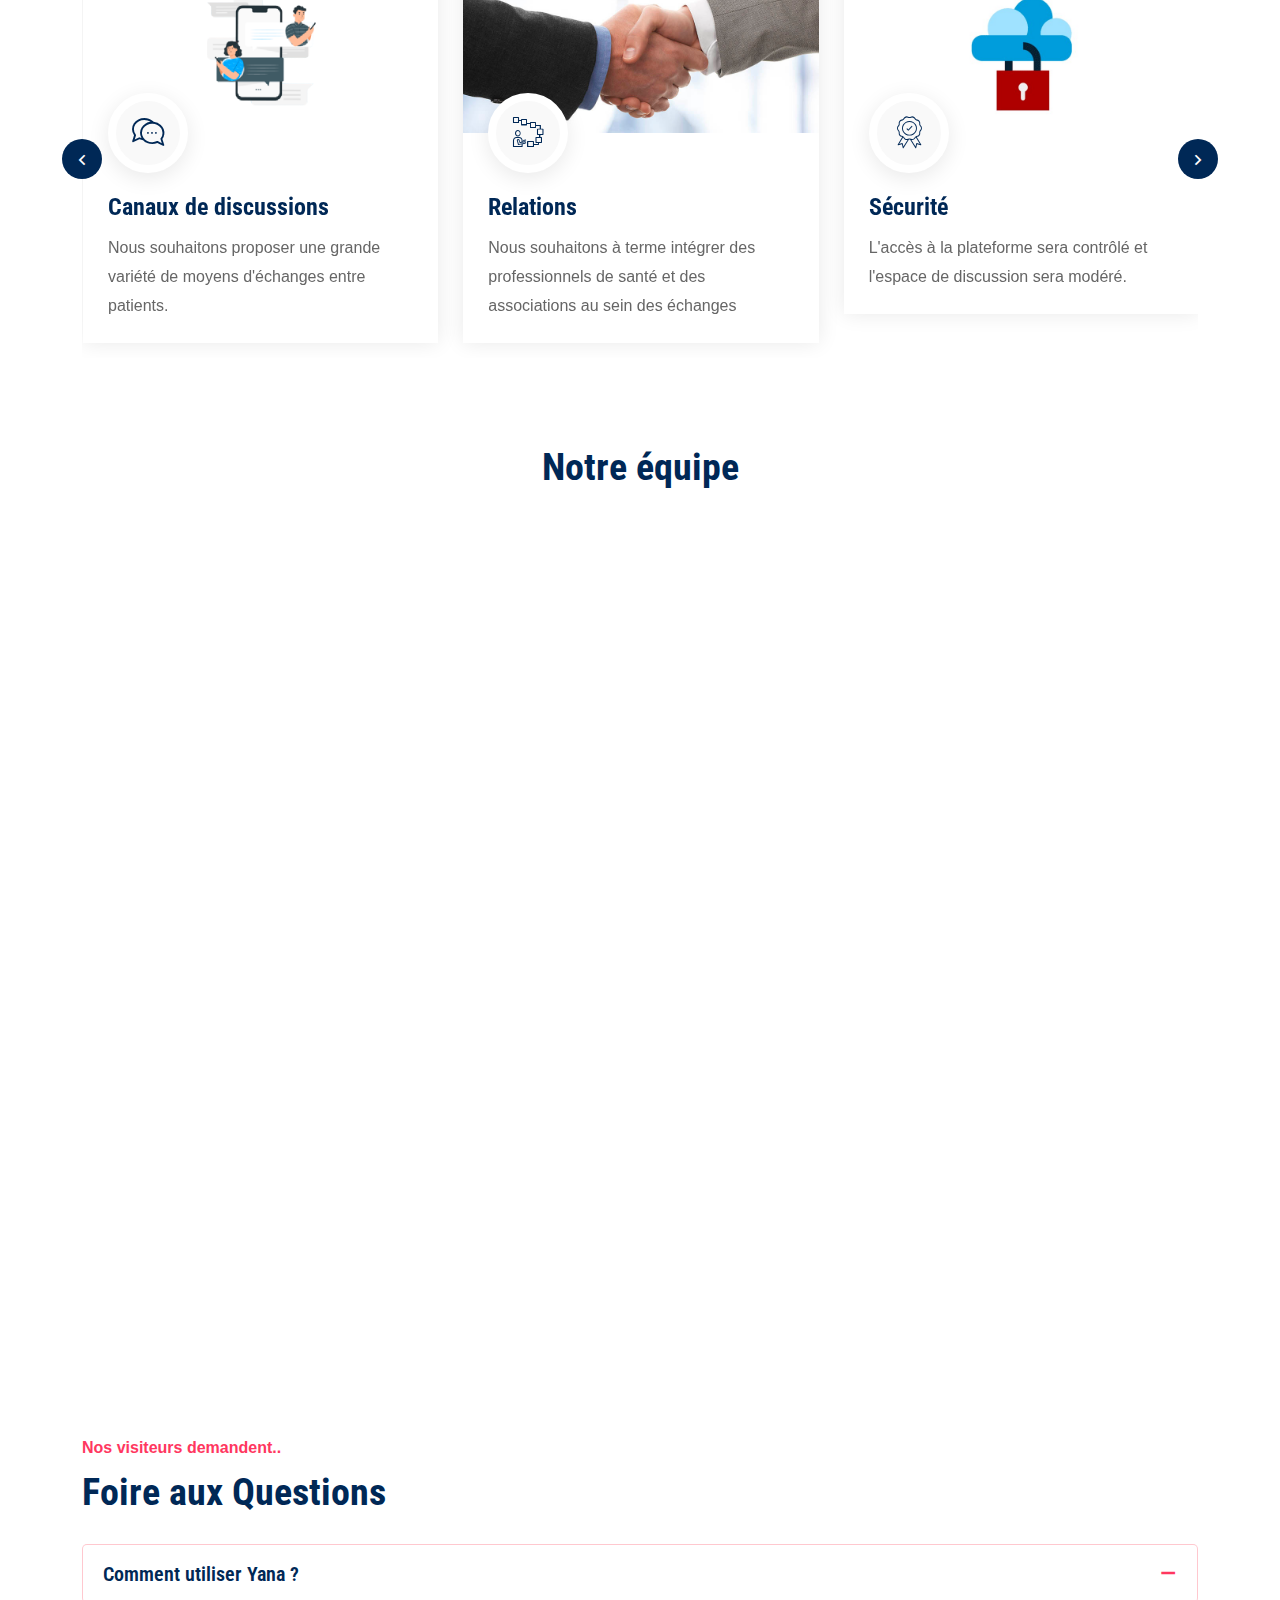
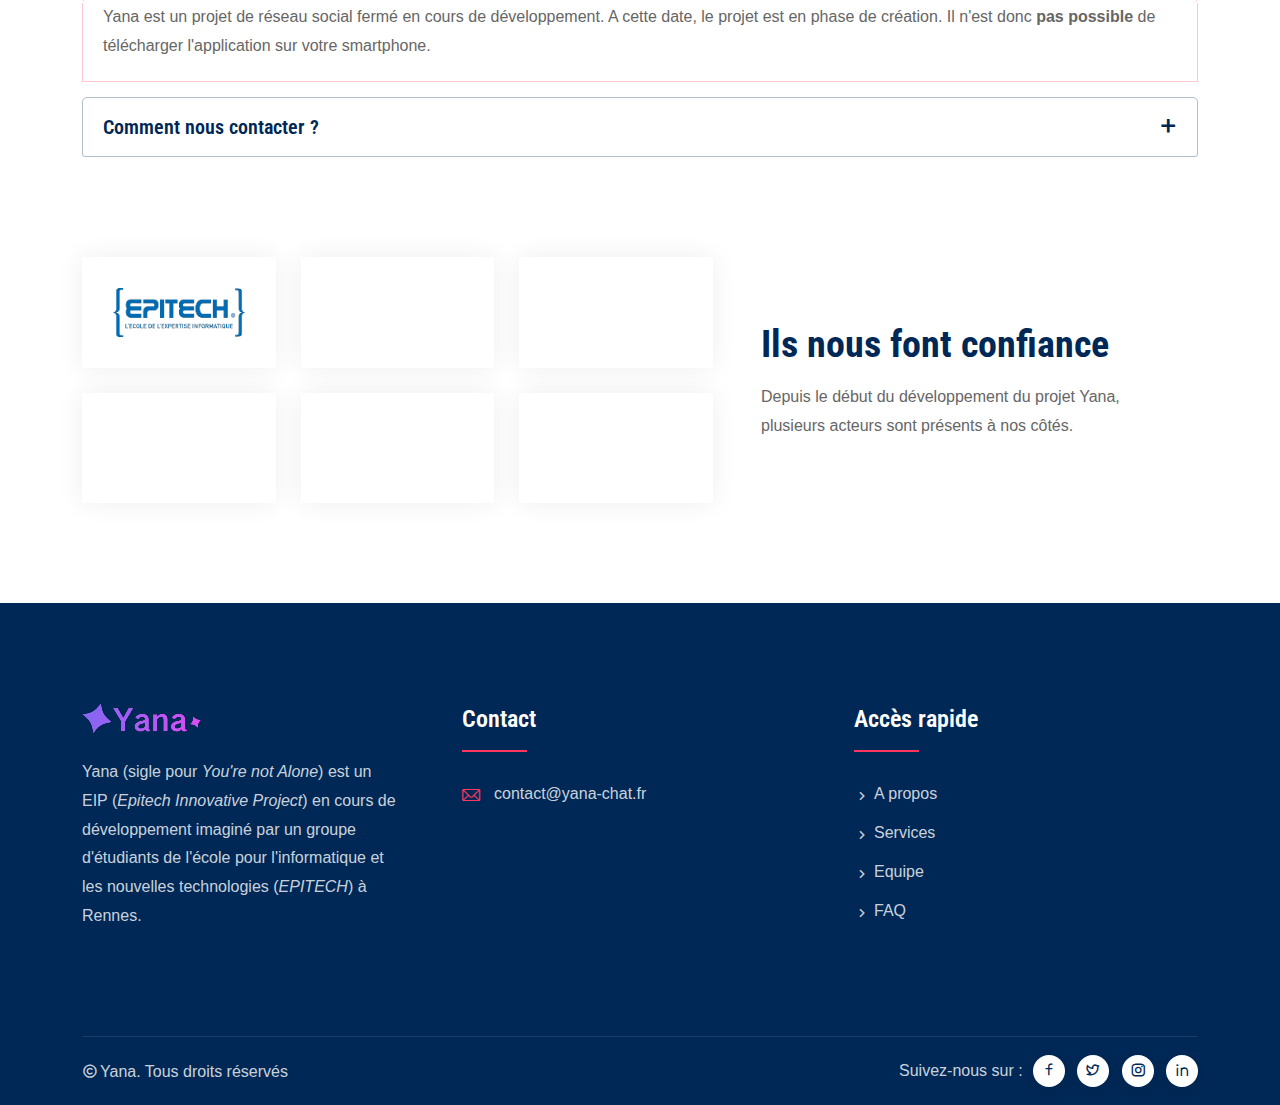
==== commit b1537ea6: "Update index.html" ====
--- a/index.html
+++ b/index.html
@@ -248,11 +248,11 @@
             <div class="col-xl-2 col-lg-4 col-md-6" data-aos="fade-up" data-aos-duration="1200" data-aos-delay="200">
               <div class="team-card style1">
                 <div class="team-img">
-                  <img src="assets/img/team/aurelien.jpg" alt="Image">
+                  <img src="assets/img/team/antoine.jpg" alt="Image">
                 </div>
                 <div class="team-info">
-                  <h3>Aurélien M.</h3>
-                  <span>Business Manager & Développeur back-office</span>
+                  <h3>Antoine GUEGUEN</h3>
+                  <span>Développeur front</span>
                 </div>
               </div>
             </div>
@@ -546,4 +546,4 @@
     <script src="assets/js/main.js"></script>
   </body>
 
-</html>+</html>
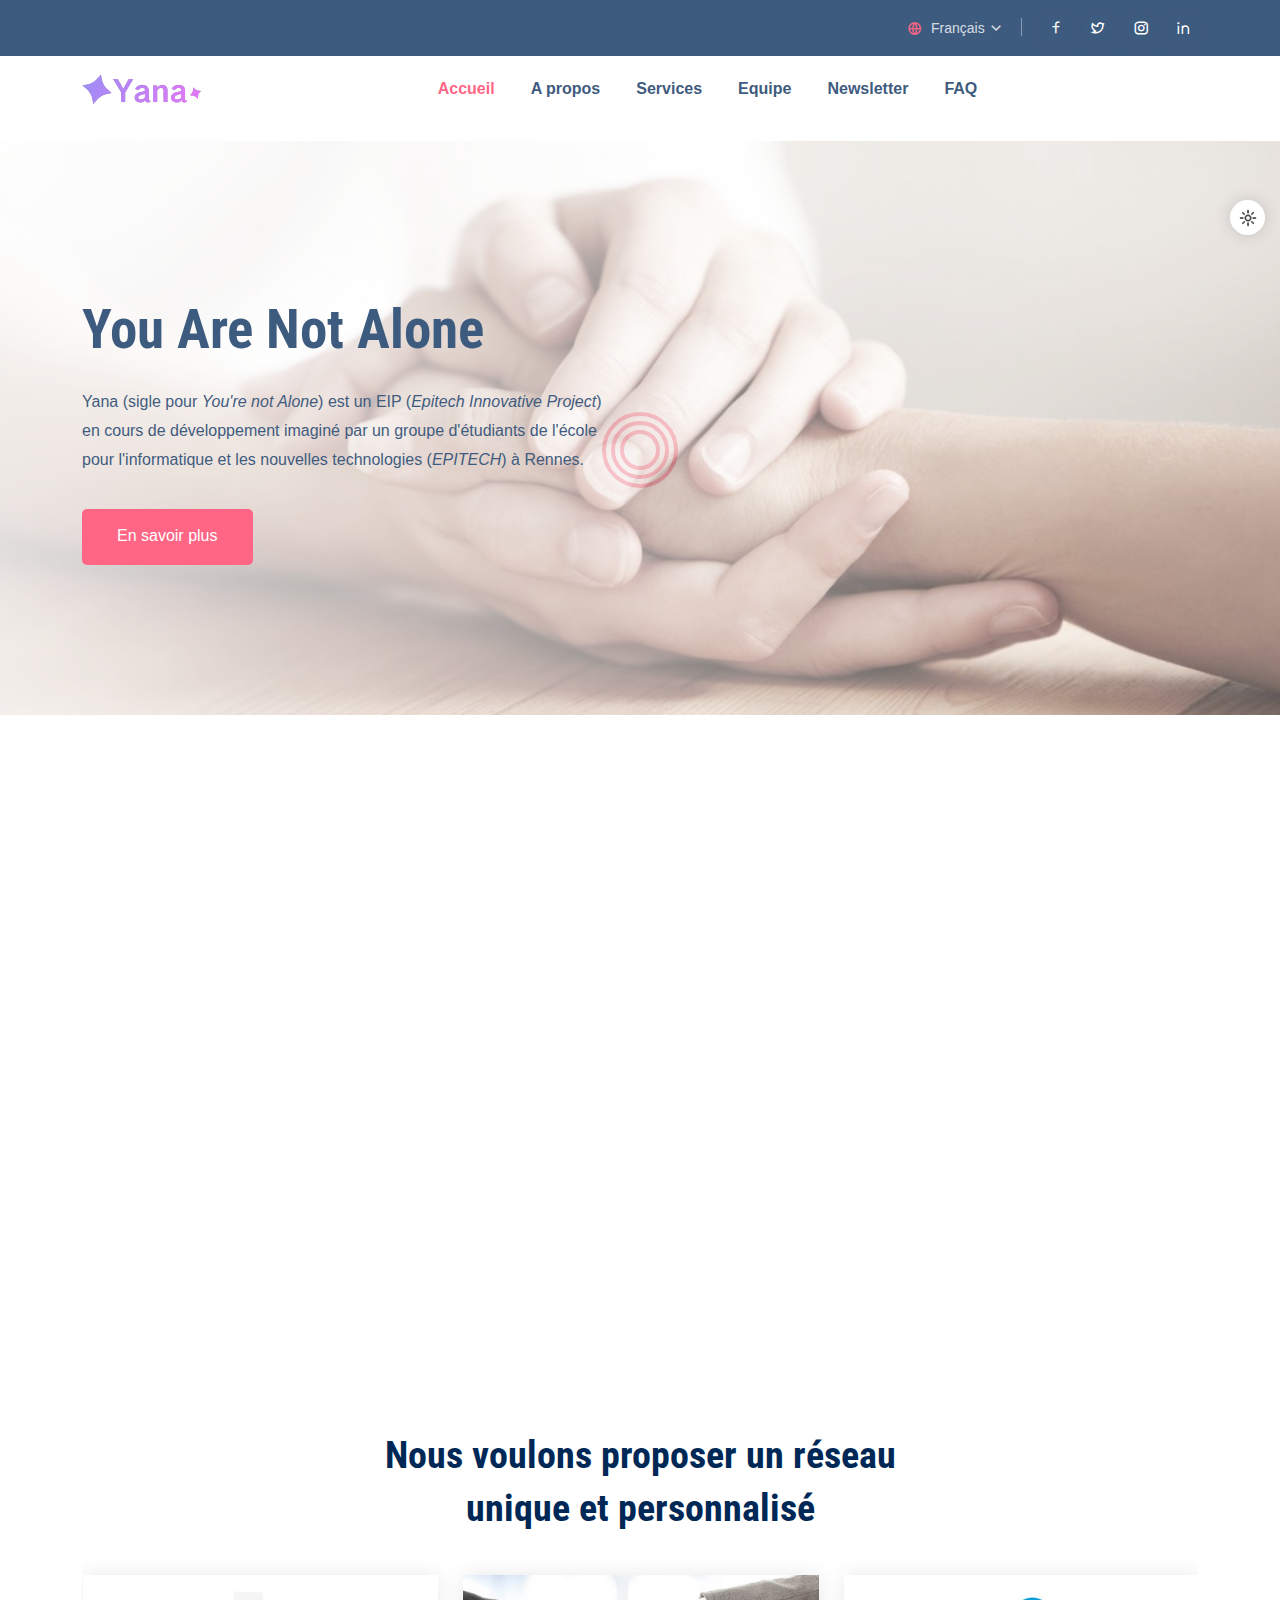
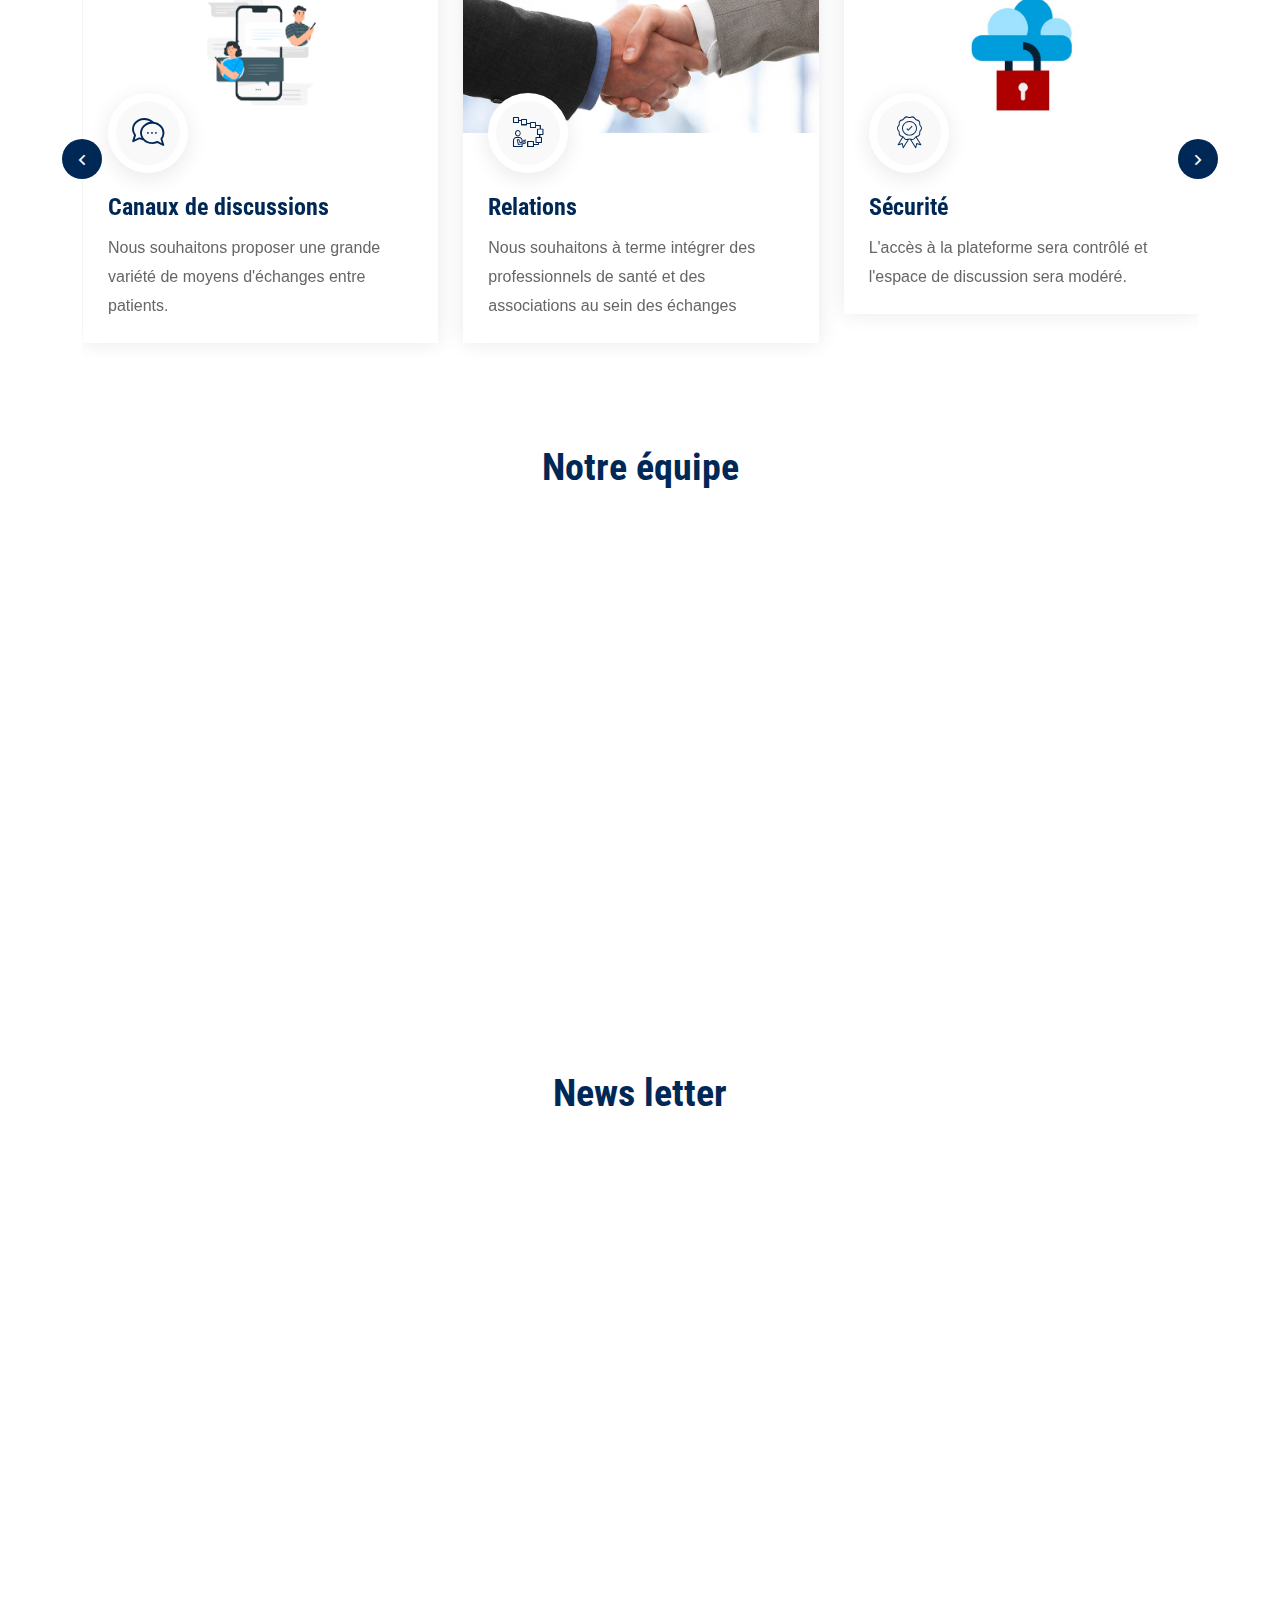
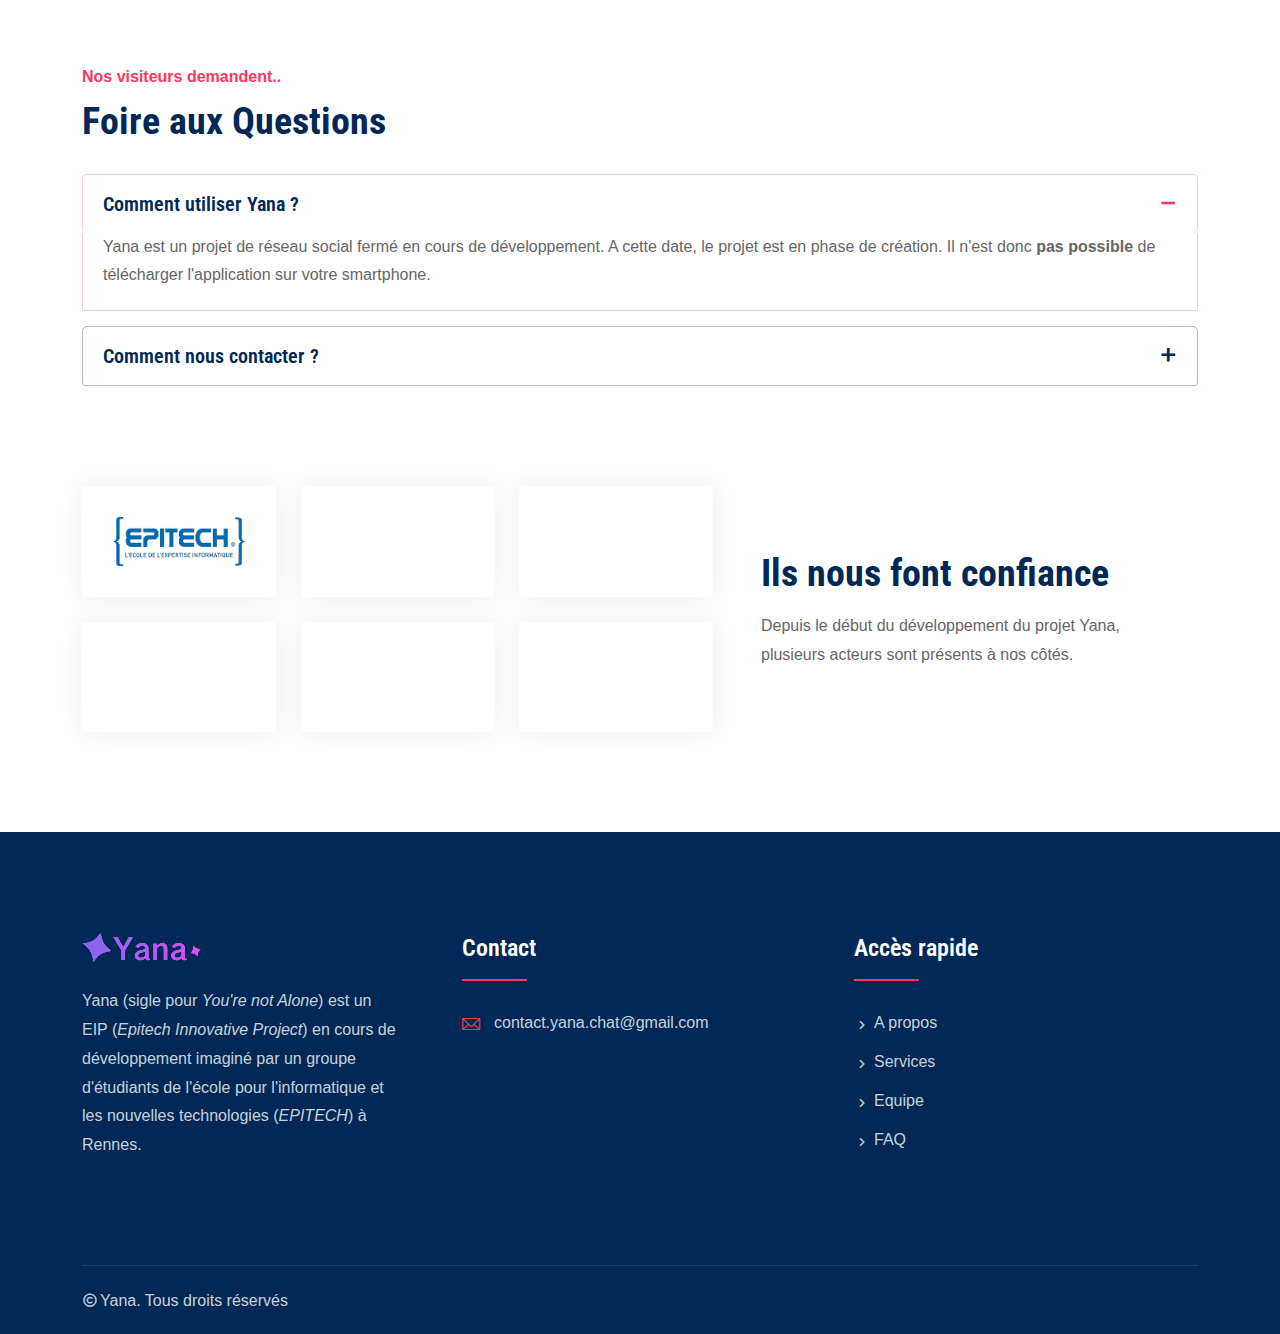
==== commit 711f8817: "ADD : working newsletter" ====
--- a/index.html
+++ b/index.html
@@ -63,10 +63,6 @@
                         <a class="dropdown-item" href="#">
                           <img src="assets/img/flag/fr.png" alt="flag">
                           Français
-                        </a>
-                        <a class="dropdown-item" href="index-en.html">
-                          <img src="assets/img/flag/uk.png" alt="flag">
-                          English
                         </a>
                       </div>
                     </div>
@@ -134,12 +130,6 @@
                     <p>Yana (sigle pour <i>You're not Alone</i>) est un EIP (<i>Epitech Innovative Project</i>) en cours de développement imaginé par un groupe d'étudiants de l'école pour l'informatique et les nouvelles technologies (<i>EPITECH</i>) à Rennes.</p>
                     <div class="hero-btn">
                       <a href="#appointment" class="btn style2">En savoir plus</a>
-                      <!--<a class="watch-video" data-fancybox="" href="https://www.youtube.com/">
-<span class="play-btn">
-<i class="flaticon-play-1"></i>
-</span>
-<span class="play-text">Watch Our Videos </span>
-</a>!-->
                     </div>
                   </div>
                 </div>
@@ -170,10 +160,6 @@
                   <li><span><i class="ri-check-double-line"></i></span>Rencontrez de nouvelles personnes</li>
                   <li><span><i class="ri-check-double-line"></i></span>Echangez sur de nombreux sujets</li>
                 </ul>
-                <!--<div class="about-subtext">
-<span><img src="assets/img/icons/medical-team.svg" alt="Image"></span>
-<h5></h5>
-</div>!-->
               </div>
             </div>
           </div>
@@ -317,35 +303,15 @@
 
       <section id="newsletter" class="why-choose-wrap style1 ptb-100">
         <div class="container">
-          <div class="row gx-5 align-items-center">
-            <div class="col-lg-6" data-aos="fade-right" data-aos-duration="1200" data-aos-delay="200">
-              <div class="book-appointment style1 bg-f">
-                <div class="overlay bg-prussian op-95"></div>
-                <h5>S'inscrire à la newsletter</h5>
-                <form action="#">
-                  <div class="row">
-                    <div class="col-lg-12">
-                      <div class="form-group">
-                        <input type="text" placeholder="Adresse e-mail (exemple: john.doe@gmail.com)">
-                      </div>
-                    </div>
-                    <div class="col-12">
-                      <button type="submit" class="btn style2">Valider l'inscription</button>
-                    </div>
-                  </div>
-                </form>
-              </div>
-            </div>
-            <div class="col-lg-6" data-aos="fade-left" data-aos-duration="1200" data-aos-delay="200">
-              <div class="wh-content">
-                <div class="content-title style1">
-                  <h2>Restez au courant de notre avancement</h2>
-                  <p>Yana propose de vous inscrire à sa <b>newsletter</b> afin de recevoir des articles relatifs au développement du projet, dans la limite de <b>2 mails</b> par mois.</p>
-                </div>
-              </div>
-            </div>
-          </div>
-        </div>
+          <div class="row">
+            <div class="col-xl-6 offset-xl-3 col-lg-8 offset-lg-2">
+              <div class="section-title style1 text-center mb-40">
+                <h2>News letter</h2>
+              </div>
+            </div>
+          </div>
+        </div>
+        <iframe src="https://yana.beehiiv.com/subscribe" style="width: 80%; margin-left: 10%; margin-right: 10%; height: 400px"></iframe>
       </section>
 
 
@@ -390,7 +356,7 @@
                     </h2>
                     <div id="collapseTwo" class="accordion-collapse collapse " aria-labelledby="headingTwo" data-bs-parent="#accordionExample_one">
                       <div class="accordion-body">
-                        <p>Il est possible de nous contacter en envoyant un courrier électronique à l'adresse suivante : <a href="mailto:contact@yana-chat.fr">contact@yana-chat.fr</a></p>
+                        <p>Il est possible de nous contacter en envoyant un courrier électronique à l'adresse suivante : <a href="mailto:contact.yana.chat@gmail.com">contact.yana.chat@gmail.com</a></p>
                       </div>
                     </div>
                   </div>
@@ -453,7 +419,7 @@
                   <ul class="contact-info list-style">
                     <li>
                       <i class="flaticon-email"></i>
-                      <a href="mailto:contact@yana-chat.fr">contact@yana-chat.fr</span></a>
+                      <a href="mailto:contact.yana.chat@gmail.com">contact.yana.chat@gmail.com</span></a>
                     </li>
                   </ul>
                 </div>
@@ -497,7 +463,7 @@
                 </div>
                 <div class="col-md-6 text-md-end">
                   <div class="social-link">
-                    <h6>Suivez-nous sur : </h6>
+                    <!--<h6>Suivez-nous sur : </h6>
                     <ul class="social-profile list-style style1">
                       <li>
                         <a target="_blank" href="https://facebook.com/">
@@ -519,7 +485,7 @@
                           <i class="ri-linkedin-line"></i>
                         </a>
                       </li>
-                    </ul>
+                    </ul>-->
                   </div>
                 </div>
               </div>
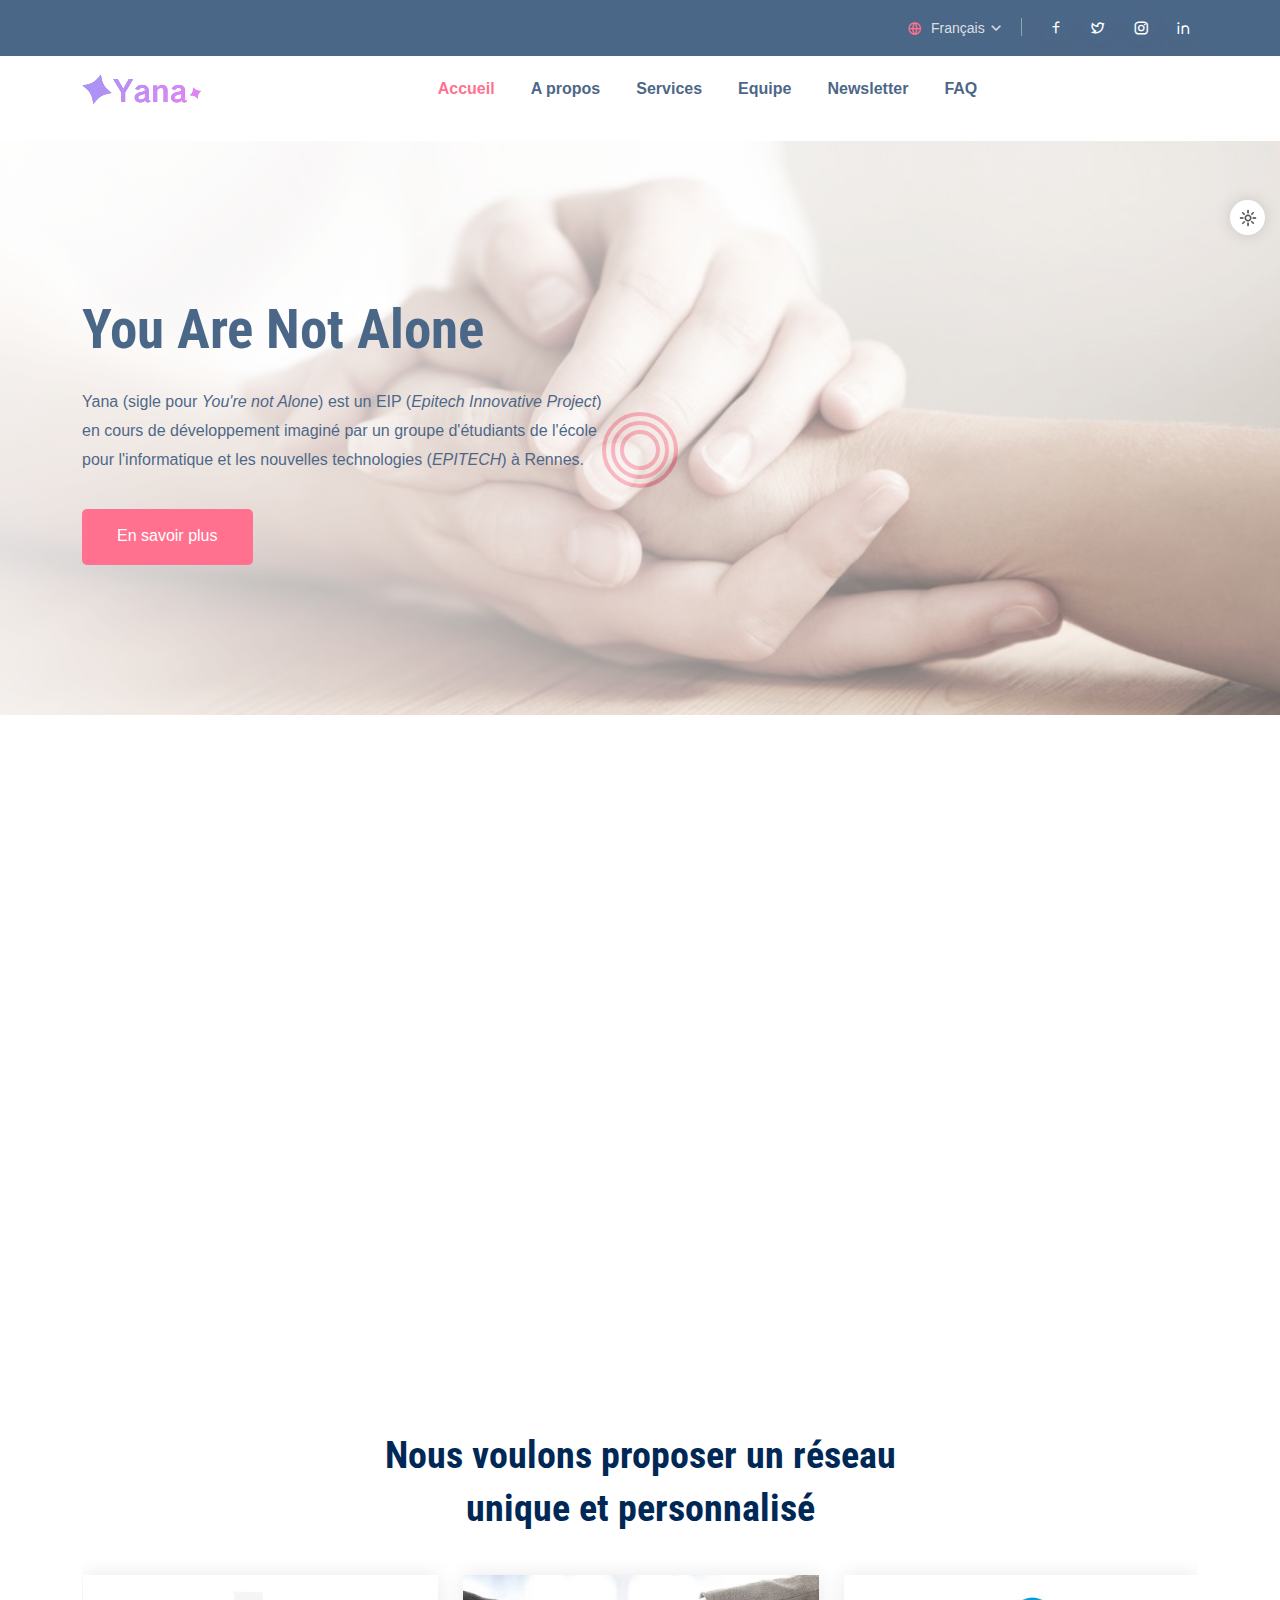
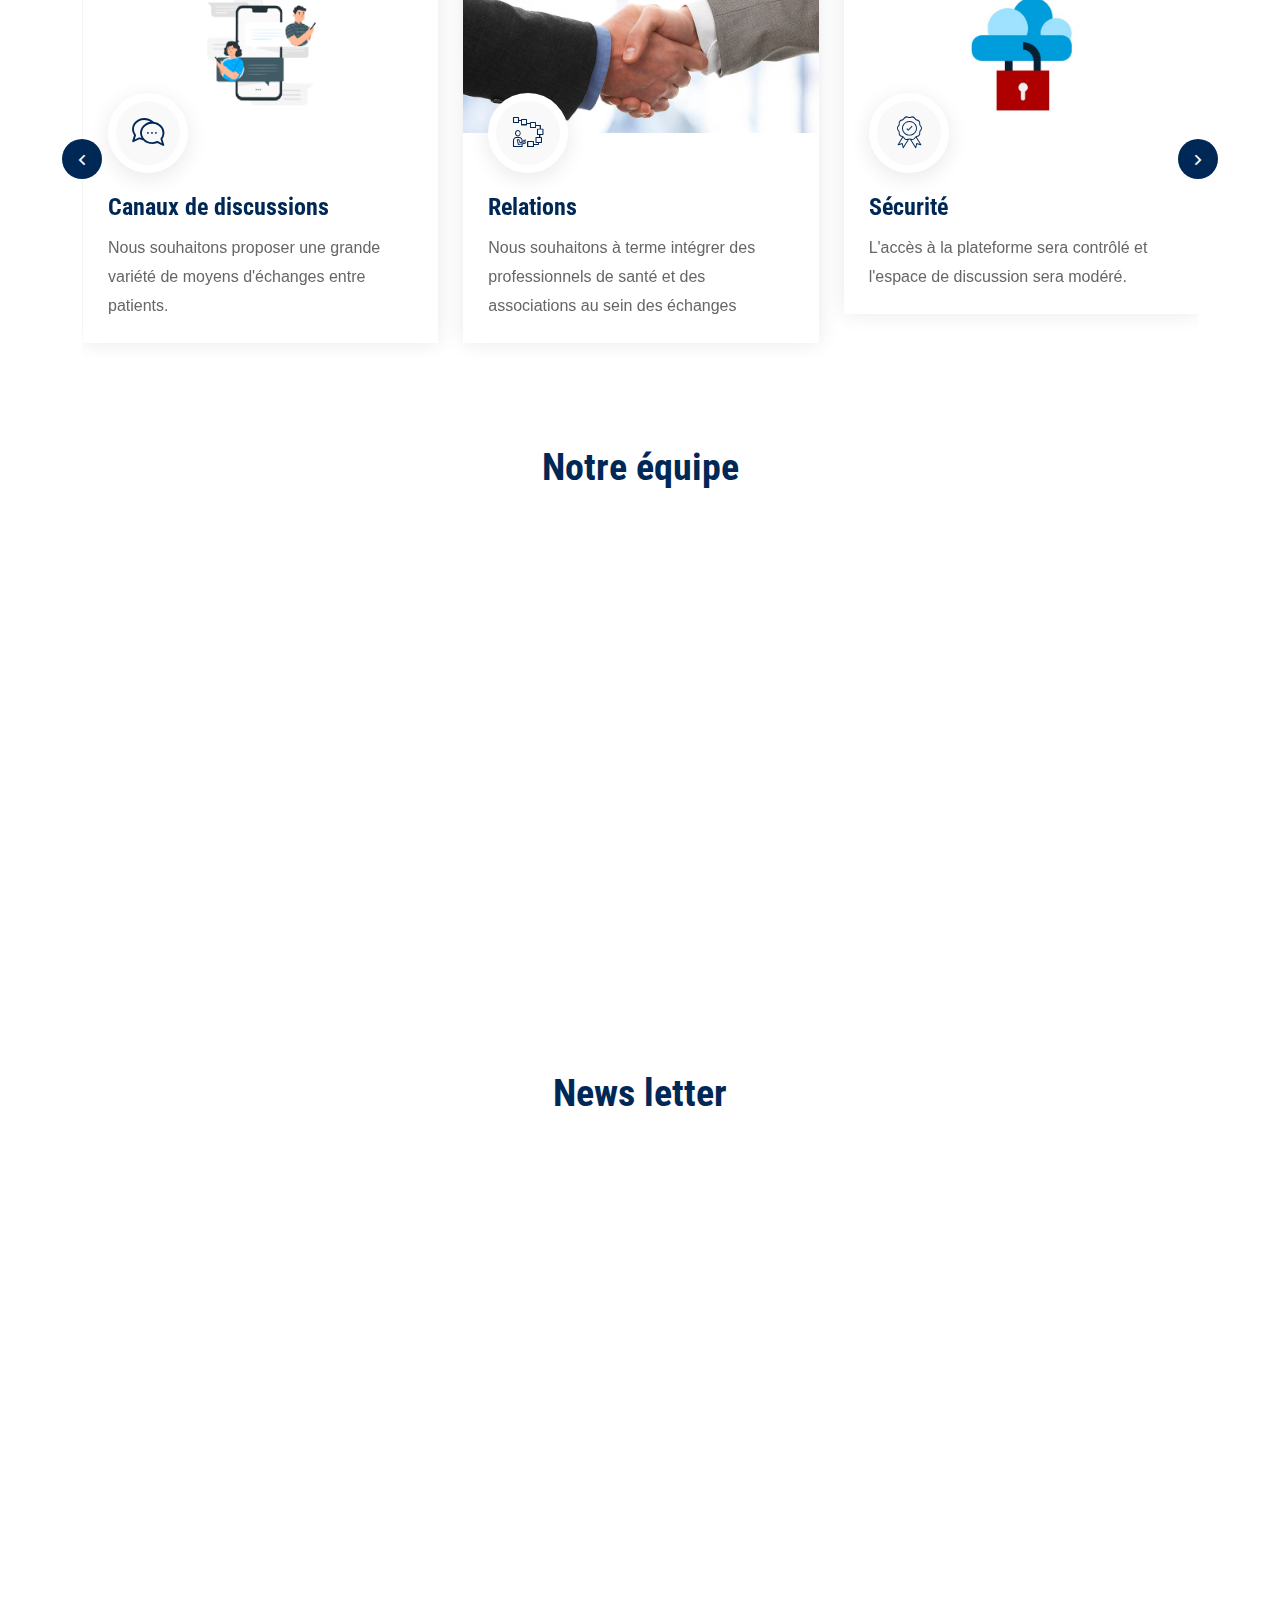
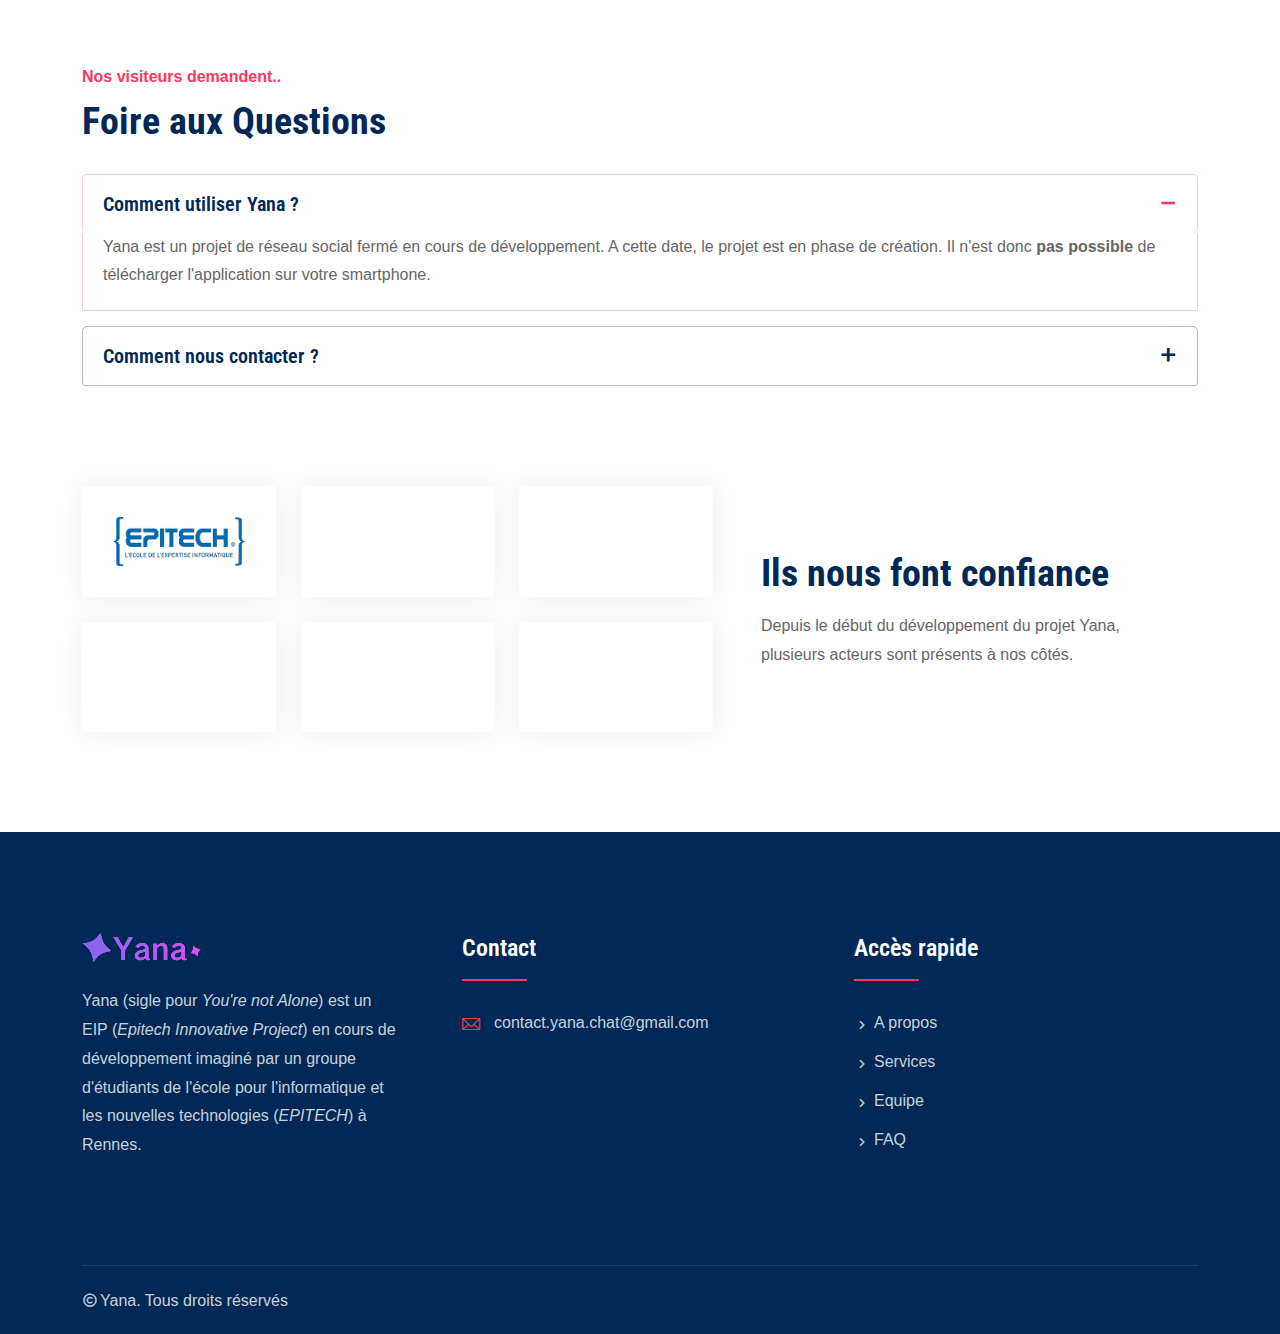
==== commit b0eac4d2: "FIX : index" ====
--- a/index.html
+++ b/index.html
@@ -136,6 +136,7 @@
               </div>
             </div>
           </div>
+        </div>
       </section>
 
 
@@ -259,7 +260,7 @@
                   <img src="assets/img/team/ewen.jpg" alt="Image">
                 </div>
                 <div class="team-info">
-                  <h4>Ewen LE QUERE</h3>
+                  <h4>Ewen LE QUERE</h4>
                   <span>Développeur & Relations</span>
                 </div>
               </div>
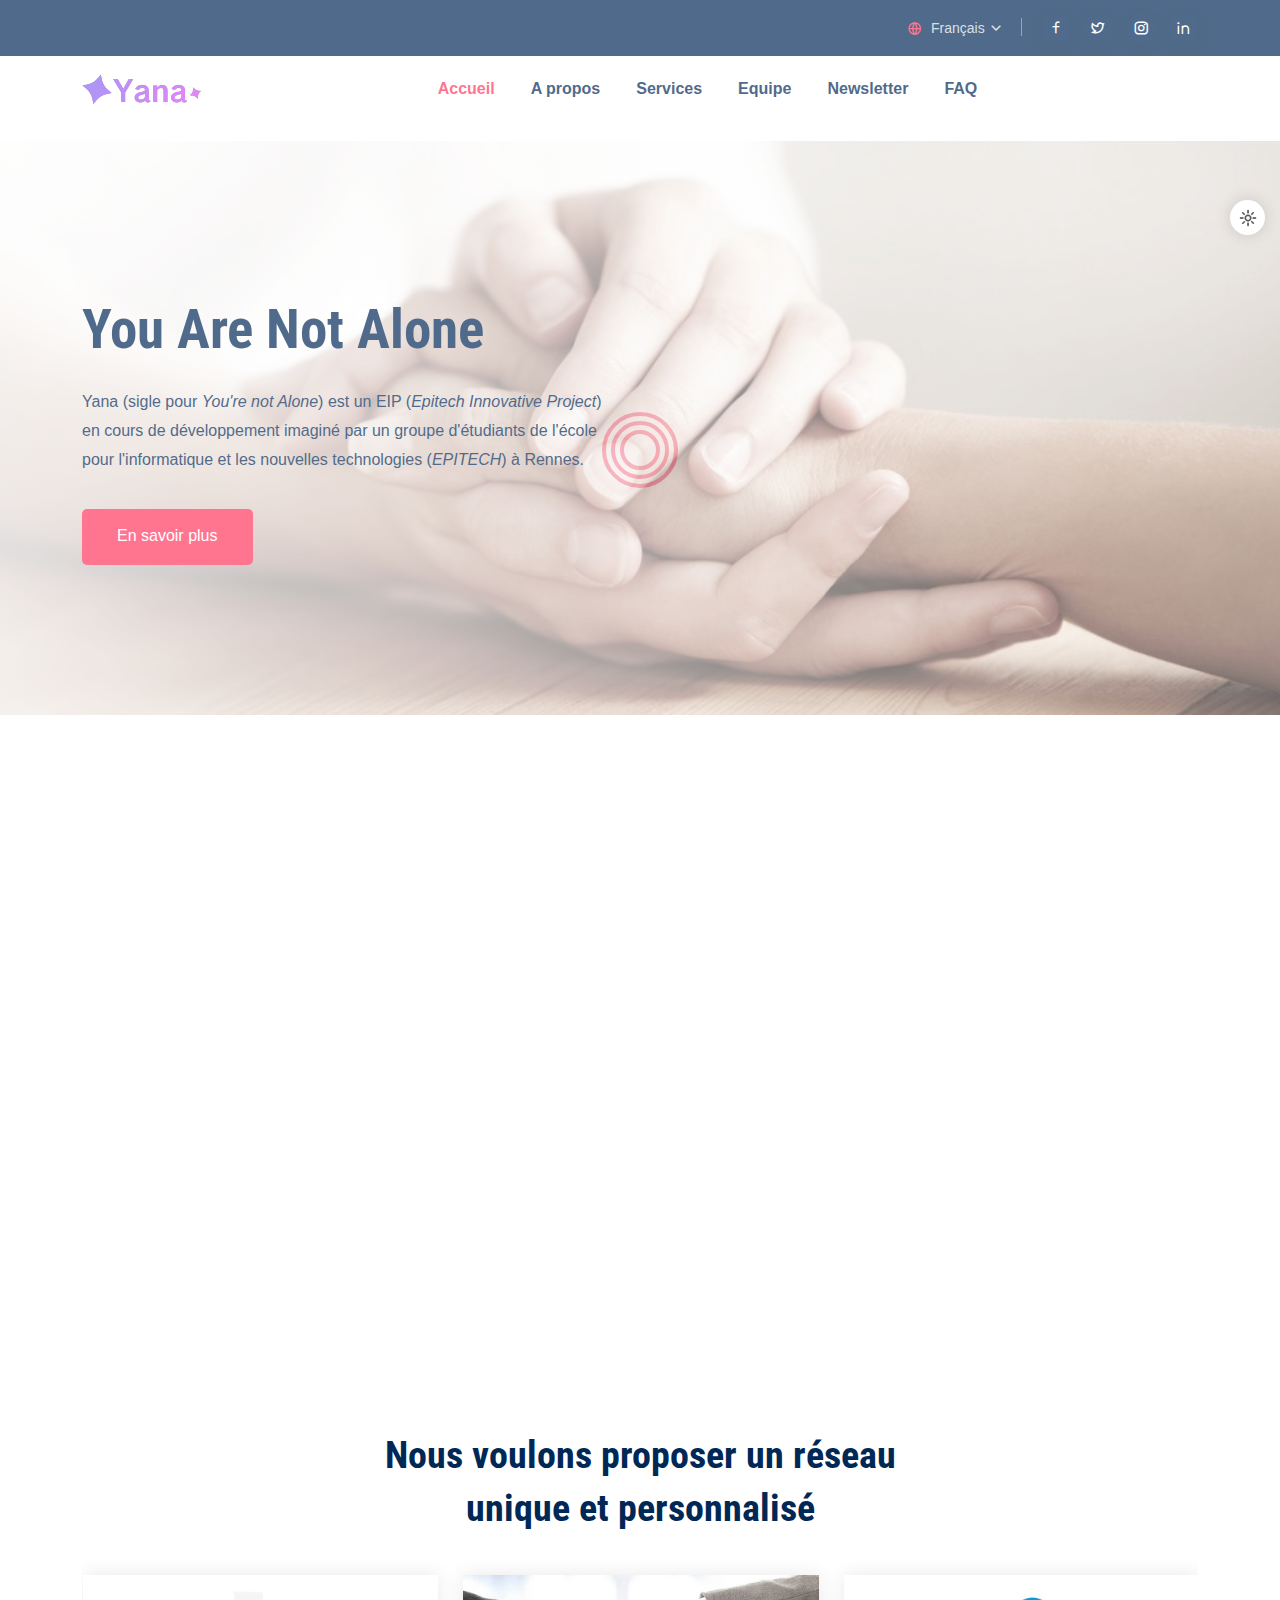
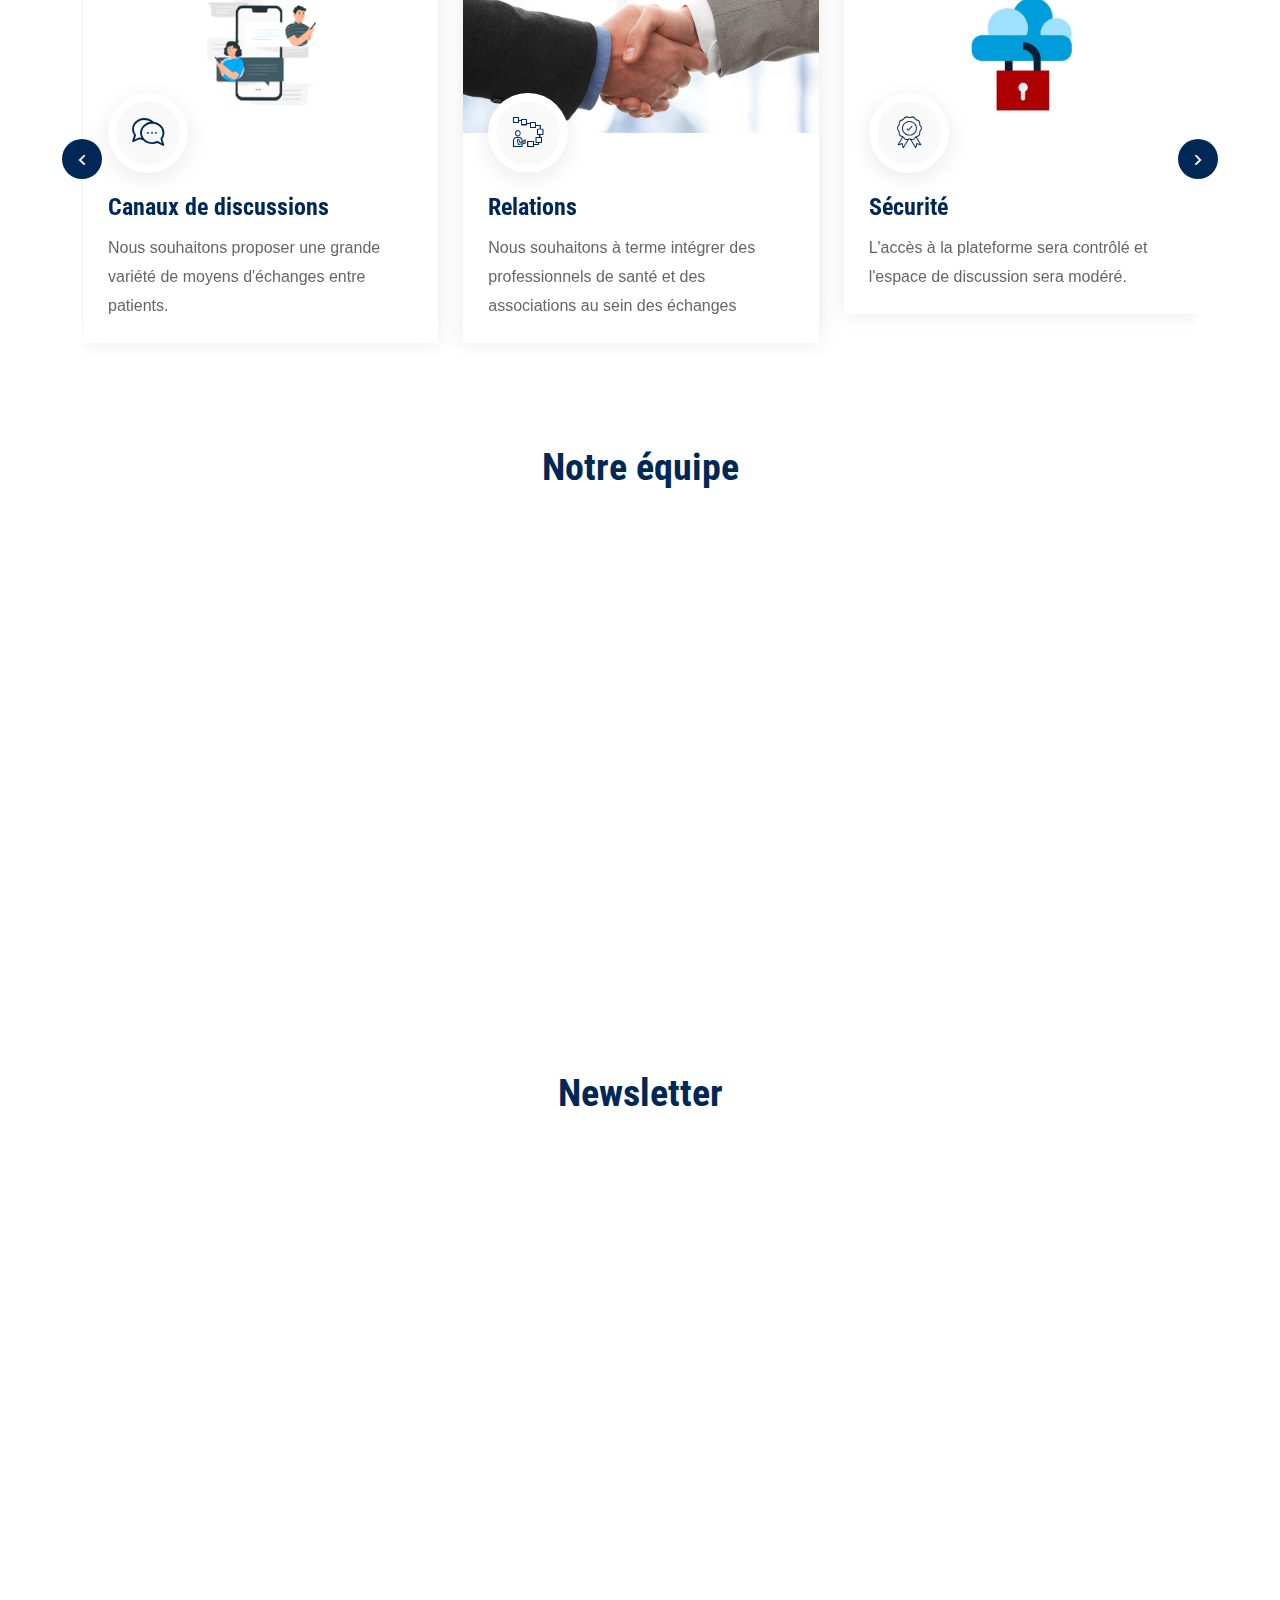
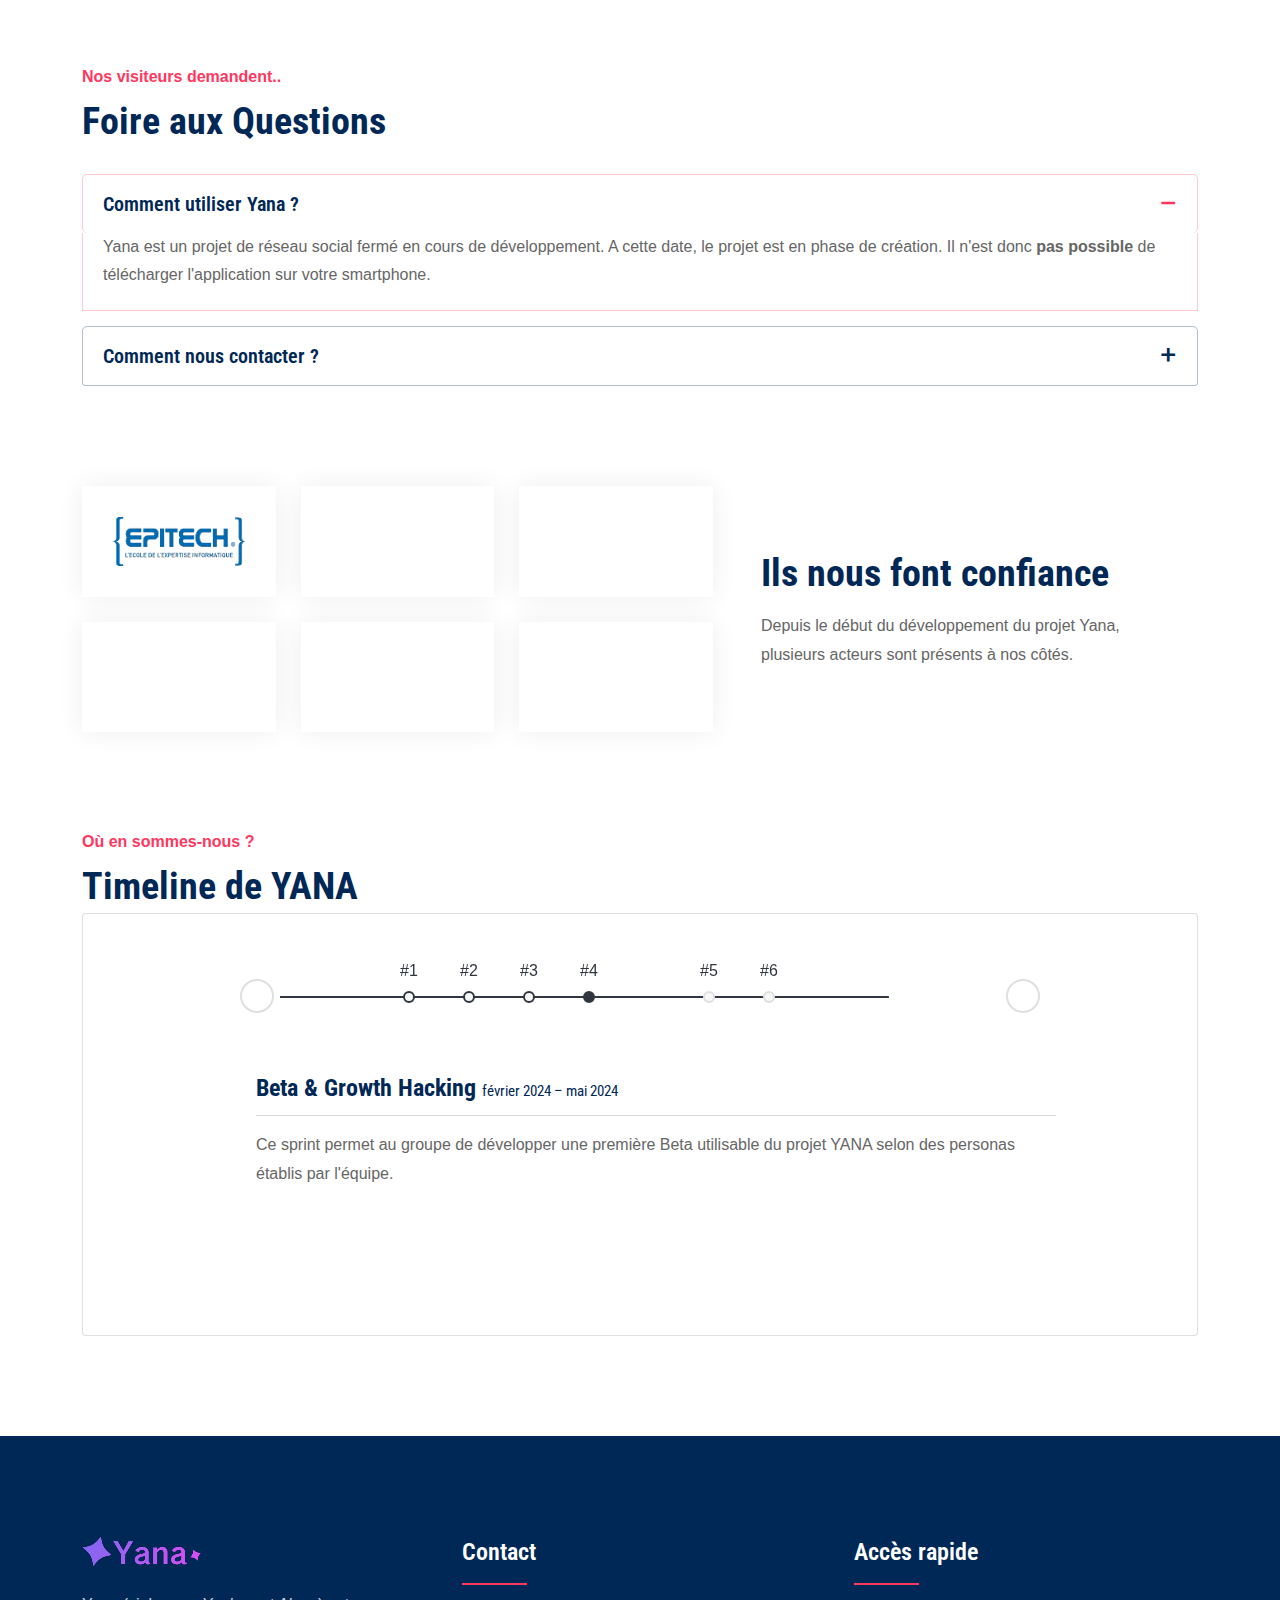
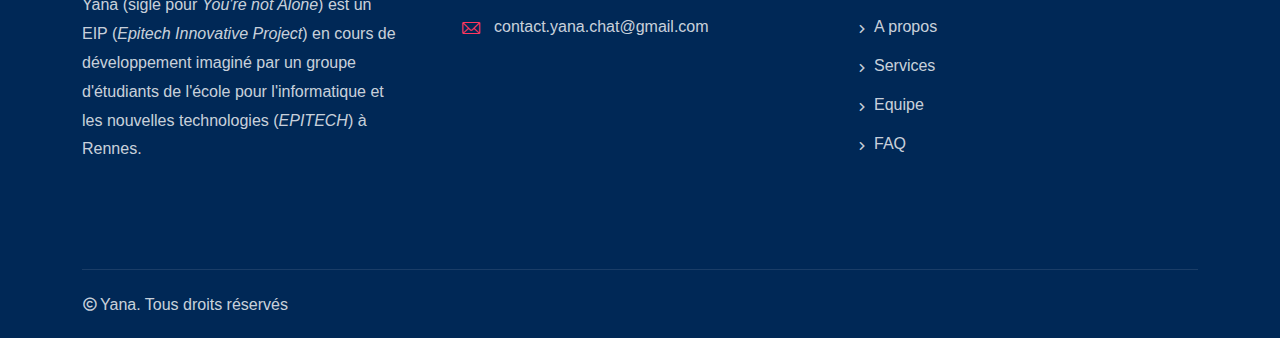
==== commit b535e8d9: "ADD : timeline" ====
--- a/index.html
+++ b/index.html
@@ -15,6 +15,7 @@
     <link rel="stylesheet" href="assets/css/style.css">
     <link rel="stylesheet" href="assets/css/responsive.css">
     <link rel="stylesheet" href="assets/css/dark-theme.css">
+    <link rel="stylesheet" href="assets/css/timeline.css">
     <title>Yana - You're Not Alone</title>
     <link rel="icon" type="image/png" href="assets/img/favicon.png">
   </head>
@@ -307,7 +308,7 @@
           <div class="row">
             <div class="col-xl-6 offset-xl-3 col-lg-8 offset-lg-2">
               <div class="section-title style1 text-center mb-40">
-                <h2>News letter</h2>
+                <h2>Newsletter</h2>
               </div>
             </div>
           </div>
@@ -400,6 +401,109 @@
         </div>
       </section>
 
+      <section class="timeline-wrap pb-100">
+        <div class="container">
+          <div class="row gx-5 align-items-center">
+            <div class="col-lg-12">
+              <div class="faq-content">
+                <div class="content-title style1">
+                  <span>Où en sommes-nous ?</span>
+                  <h2>Timeline de YANA</h2>
+                </div>
+              </div>
+            </div>
+          </div>
+          <div class="row">
+            <div class="col-lg-12">
+              <div class="card">
+                <div class="body">
+                  <div class="cd-horizontal-timeline loaded">
+                    <div class="timeline">
+                      <div class="events-wrapper">
+                        <div class="events" style="width: 1800px;">
+                          <ol>
+                            <li><a href="#0" data-date="01/04/2023" class="older-event" style="left: 120px;">#1</a></li>
+                            <li><a href="#0" data-date="01/07/2023" style="left: 300px;" class="older-event">#2</a></li>
+                            <li><a href="#0" data-date="01/11/2023" style="left: 480px;" class="older-event">#3</a></li>
+                            <li><a href="#0" data-date="01/02/2024" style="left: 600px;" class="selected">#4</a></li>
+                            <li><a href="#0" data-date="01/06/2024" style="left: 780px;">#5</a></li>
+                            <li><a href="#0" data-date="01/10/2024" style="left: 960px;">#6</a></li>
+                          </ol>
+                          <span class="filling-line" aria-hidden="true" style="transform: scaleX(0.281506);"></span>
+                        </div>
+                        <!-- .events -->
+                      </div>
+                      <!-- .events-wrapper -->
+                      <ul class="cd-timeline-navigation">
+                        <li><a href="#0" class="prev inactive">Prev</a></li>
+                        <li><a href="#0" class="next">Next</a></li>
+                      </ul>
+                      <!-- .cd-timeline-navigation -->
+                    </div>
+                    <!-- .timeline -->
+                    <div class="events-content" style="height: 225px;">
+                      <ol>
+                        <li class="" data-date="01/04/2023">
+                          <h4>
+                            Test & Learn
+                            <br>
+                            <small>avril 2023 – juin 2023</small>
+                          </h4>
+                          <hr>
+                          <p>Ce sprint a pour but de tester la faisabilité du projet et les technologies liées au projet. Ce sprint a permis la mise en place des fondements du projet YANA.</p>
+                        </li>
+                        <li data-date="01/07/2023">
+                          <h4>
+                            Management & Processes
+                            <small>juillet 2023 – octobre 2023</small>
+                          </h4>
+                          <hr>
+                          <p>
+                            Ce sprint permet de mettre en place la gestion d'équipe et la gestion du projet.
+                          </p>
+                        </li>
+                        <li data-date="01/11/2023">
+                          <h4>
+                            Fast Forward
+                            <small>novembre 2023 – janvier 2024</small>
+                          </h4>
+                          <hr>
+                          <p>Ce sprint a pour but de développer de manière très rapide les premières vraies fonctionnalités du projet.</p>
+                        </li>
+                        <li data-date="01/02/2024" class="selected">
+                          <h4>
+                            Beta & Growth Hacking
+                            <small>février 2024 – mai 2024</small>
+                          </h4>
+                          <hr>
+                          <p>Ce sprint permet au groupe de développer une première Beta utilisable du projet YANA selon des personas établis par l'équipe.</p>
+                        </li>
+                        <li data-date="01/06/2024">
+                          <h4>
+                            Consolidation
+                            <small>juin 2024 – septembre 2024</small>
+                          </h4>
+                          <hr>
+                          <p>Ce sprint a pour but de récupérer des retours utilisateurs et de rectifier ou d'ajouter des fonctionnalités au projet YANA.</p>
+                        </li>
+                        <li data-date="01/10/2024">
+                          <h4>
+                            Launch & Metrics
+                            <small>octobre 2024 – décembre 2024</small>
+                          </h4>
+                          <hr>
+                          <p>Le but du sprint est de mettre des outils de suivi sur le projet YANA tout en continuant son développement.</p>
+                        </li>
+                      </ol>
+                    </div>
+                  </div>
+                </div>
+              </div>
+            </div>
+          </div>
+        </div>
+      </section>
+
       <footer class="footer-wrap">
         <div class="footer-top">
           <div class="container">
@@ -511,6 +615,7 @@
     <script src="assets/js/jquery.appear.js"></script>
     <script src="assets/js/tweenmax.min.js"></script>
     <script src="assets/js/main.js"></script>
+    <script src="assets/js/timeline.js"></script>
   </body>
 
 </html>
--- a/assets/css/timeline.css
+++ b/assets/css/timeline.css
@@ -0,0 +1,409 @@
+.cd-horizontal-timeline ol, .cd-horizontal-timeline ul {
+    list-style: none;
+}
+.cd-timeline-navigation a:hover, .cd-timeline-navigation a:focus {
+    border-color:#313740;
+
+}
+.cd-horizontal-timeline a, .cd-horizontal-timeline a:hover, .cd-horizontal-timeline a:focus{ color:#313740;}
+.cd-horizontal-timeline blockquote, .cd-horizontal-timeline q {
+    quotes: none;
+}
+.cd-horizontal-timeline blockquote:before, .cd-horizontal-timeline blockquote:after,
+.cd-horizontal-timeline q:before, .cd-horizontal-timeline q:after {
+    content: '';
+    content: none;
+}
+.cd-horizontal-timeline table {
+    border-collapse: collapse;
+    border-spacing: 0;
+}
+.cd-horizontal-timeline {
+    opacity: 0;
+    margin: 2em auto;
+    -webkit-transition: opacity 0.2s;
+    -moz-transition: opacity 0.2s;
+    transition: opacity 0.2s;
+}
+.cd-horizontal-timeline::before {
+    /* never visible - this is used in jQuery to check the current MQ */
+    content: 'mobile';
+    display: none;
+}
+.cd-horizontal-timeline.loaded {
+    /* show the timeline after events position has been set (using JavaScript) */
+    opacity: 1;
+}
+.cd-horizontal-timeline .timeline {
+    position: relative;
+    height: 100px;
+    width: 90%;
+    max-width: 800px;
+    margin: 0 auto;
+}
+.cd-horizontal-timeline .events-wrapper {
+    position: relative;
+    height: 100%;
+    margin: 0 40px;
+    overflow: hidden;
+}
+.cd-horizontal-timeline .events-wrapper::after, .cd-horizontal-timeline .events-wrapper::before {
+    /* these are used to create a shadow effect at the sides of the timeline */
+    content: '';
+    position: absolute;
+    z-index: 2;
+    top: 0;
+    height: 100%;
+    width: 20px;
+}
+.cd-horizontal-timeline .events-wrapper::before {
+    left: 0;
+
+}
+.cd-horizontal-timeline .events-wrapper::after {
+    right: 0;
+
+}
+.cd-horizontal-timeline .events {
+    /* this is the grey line/timeline */
+    position: absolute;
+    z-index: 1;
+    left: 0;
+    top: 50px;
+    height: 2px;
+    /* width will be set using JavaScript */
+    background: #dfdfdf;
+    -webkit-transition: -webkit-transform 0.4s;
+    -moz-transition: -moz-transform 0.4s;
+    transition: transform 0.4s;
+}
+.cd-horizontal-timeline .filling-line {
+    /* this is used to create the green line filling the timeline */
+    position: absolute;
+    z-index: 1;
+    left: 0;
+    top: 0;
+    height: 100%;
+    width: 100%;
+    background-color: #313740;
+    -webkit-transform: scaleX(0);
+    -moz-transform: scaleX(0);
+    -ms-transform: scaleX(0);
+    -o-transform: scaleX(0);
+    transform: scaleX(0);
+    -webkit-transform-origin: left center;
+    -moz-transform-origin: left center;
+    -ms-transform-origin: left center;
+    -o-transform-origin: left center;
+    transform-origin: left center;
+    -webkit-transition: -webkit-transform 0.3s;
+    -moz-transition: -moz-transform 0.3s;
+    transition: transform 0.3s;
+}
+.cd-horizontal-timeline .events a {
+    position: absolute;
+    bottom: 0;
+    z-index: 2;
+    text-align: center;
+    font-size: 1rem;
+    padding-bottom: 15px;
+
+    /* fix bug on Safari - text flickering while timeline translates */
+    -webkit-transform: translateZ(0);
+    -moz-transform: translateZ(0);
+    -ms-transform: translateZ(0);
+    -o-transform: translateZ(0);
+    transform: translateZ(0);
+}
+.cd-horizontal-timeline .events a::after {
+    /* this is used to create the event spot */
+    content: '';
+    position: absolute;
+    left: 50%;
+    right: auto;
+    -webkit-transform: translateX(-50%);
+    -moz-transform: translateX(-50%);
+    -ms-transform: translateX(-50%);
+    -o-transform: translateX(-50%);
+    transform: translateX(-50%);
+    bottom: -5px;
+    height: 12px;
+    width: 12px;
+    border-radius: 50%;
+    border: 2px solid #dfdfdf;
+    background-color: #f8f8f8;
+    -webkit-transition: background-color 0.3s, border-color 0.3s;
+    -moz-transition: background-color 0.3s, border-color 0.3s;
+    transition: background-color 0.3s, border-color 0.3s;
+}
+.no-touch .cd-horizontal-timeline .events a:hover::after {
+    background-color: #313740;
+    border-color: #313740;
+}
+.cd-horizontal-timeline .events a.selected {
+    pointer-events: none;
+}
+.cd-horizontal-timeline .events a.selected::after {
+    background-color: #313740;
+    border-color: #313740;
+}
+.cd-horizontal-timeline .events a.older-event::after {
+    border-color: #313740;
+}
+@media only screen and (min-width: 1100px) {
+    .cd-horizontal-timeline::before {
+        /* never visible - this is used in jQuery to check the current MQ */
+        content: 'desktop';
+    }
+}
+
+.cd-timeline-navigation a {
+    /* these are the left/right arrows to navigate the timeline */
+    position: absolute;
+    z-index: 1;
+    top: 50%;
+    bottom: auto;
+    -webkit-transform: translateY(-50%);
+    -moz-transform: translateY(-50%);
+    -ms-transform: translateY(-50%);
+    -o-transform: translateY(-50%);
+    transform: translateY(-50%);
+    height: 34px;
+    width: 34px;
+    border-radius: 50%;
+    border: 2px solid #dfdfdf;
+    /* replace text with an icon */
+    overflow: hidden;
+    color: transparent;
+    text-indent: 100%;
+    white-space: nowrap;
+    -webkit-transition: border-color 0.3s;
+    -moz-transition: border-color 0.3s;
+    transition: border-color 0.3s;
+}
+.cd-timeline-navigation a::after {
+    /* arrow icon */
+    content: '';
+    position: absolute;
+    height: 16px;
+    width: 16px;
+    left: 50%;
+    top: 50%;
+    bottom: auto;
+    right: auto;
+    -webkit-transform: translateX(-50%) translateY(-50%);
+    -moz-transform: translateX(-50%) translateY(-50%);
+    -ms-transform: translateX(-50%) translateY(-50%);
+    -o-transform: translateX(-50%) translateY(-50%);
+    transform: translateX(-50%) translateY(-50%);
+}
+.cd-timeline-navigation a.prev {
+    left: 0;
+    -webkit-transform: translateY(-50%) rotate(180deg);
+    -moz-transform: translateY(-50%) rotate(180deg);
+    -ms-transform: translateY(-50%) rotate(180deg);
+    -o-transform: translateY(-50%) rotate(180deg);
+    transform: translateY(-50%) rotate(180deg);
+}
+.cd-timeline-navigation a.next {
+    right: 0;
+}
+.no-touch .cd-timeline-navigation a:hover {
+    border-color: #7b9d6f;
+}
+.cd-timeline-navigation a.inactive {
+    cursor: not-allowed;
+}
+.cd-timeline-navigation a.inactive::after {
+    background-position: 0 -16px;
+}
+.no-touch .cd-timeline-navigation a.inactive:hover {
+    border-color: #dfdfdf;
+}
+
+.cd-horizontal-timeline .events-content {
+    position: relative;
+    width: 100%;
+    margin: 2em 0;
+    overflow: hidden;
+    -webkit-transition: height 0.4s;
+    -moz-transition: height 0.4s;
+    transition: height 0.4s;
+}
+.cd-horizontal-timeline .events-content li {
+    position: absolute;
+    z-index: 1;
+    width: 100%;
+    left: 0;
+    top: 0;
+    -webkit-transform: translateX(-100%);
+    -moz-transform: translateX(-100%);
+    -ms-transform: translateX(-100%);
+    -o-transform: translateX(-100%);
+    transform: translateX(-100%);
+    padding: 0 5%;
+    opacity: 0;
+    -webkit-animation-duration: 0.4s;
+    -moz-animation-duration: 0.4s;
+    animation-duration: 0.4s;
+    -webkit-animation-timing-function: ease-in-out;
+    -moz-animation-timing-function: ease-in-out;
+    animation-timing-function: ease-in-out;
+}
+.cd-horizontal-timeline .events-content li.selected {
+    /* visible event content */
+    position: relative;
+    z-index: 2;
+    opacity: 1;
+    -webkit-transform: translateX(0);
+    -moz-transform: translateX(0);
+    -ms-transform: translateX(0);
+    -o-transform: translateX(0);
+    transform: translateX(0);
+}
+.cd-horizontal-timeline .events-content li.enter-right, .cd-horizontal-timeline .events-content li.leave-right {
+    -webkit-animation-name: cd-enter-right;
+    -moz-animation-name: cd-enter-right;
+    animation-name: cd-enter-right;
+}
+.cd-horizontal-timeline .events-content li.enter-left, .cd-horizontal-timeline .events-content li.leave-left {
+    -webkit-animation-name: cd-enter-left;
+    -moz-animation-name: cd-enter-left;
+    animation-name: cd-enter-left;
+}
+.cd-horizontal-timeline .events-content li.leave-right, .cd-horizontal-timeline .events-content li.leave-left {
+    -webkit-animation-direction: reverse;
+    -moz-animation-direction: reverse;
+    animation-direction: reverse;
+}
+.cd-horizontal-timeline .events-content li > * {
+    max-width: 800px;
+    margin: 0 auto;
+}
+.cd-horizontal-timeline .events-content h4 {
+    font-weight: 700;
+    margin-bottom: 0px;
+    line-height: 20px;
+    margin-bottom: 15px;
+}
+.cd-horizontal-timeline .events-content h4 small {
+    font-weight: 400;
+    line-height: normal;
+    font-size: 15px;
+}
+.cd-horizontal-timeline .events-content em {
+    display: block;
+    font-style: italic;
+    margin: 10px auto;
+}
+.cd-horizontal-timeline .events-content em::before {
+    content: '- ';
+}
+.cd-horizontal-timeline .events-content p {
+    font-size: 16px;
+    margin-top: 15px;
+
+}
+
+@media only screen and (min-width: 768px) {
+
+    .cd-horizontal-timeline .events-content em {
+        font-size: 1rem;
+    }
+}
+
+@media only screen and (max-width: 767px) {
+
+    .cd-horizontal-timeline.loaded{ margin: 0;}
+    .cd-horizontal-timeline .timeline{ width: 100%;}
+    .cd-horizontal-timeline ol, .cd-horizontal-timeline ul{padding: 0;margin: 0;}
+    .cd-horizontal-timeline .events-content h4{ font-size: 16px;}
+    .cd-horizontal-timeline .events-content{ margin: 0;}
+
+}
+
+@-webkit-keyframes cd-enter-right {
+    0% {
+        opacity: 0;
+        -webkit-transform: translateX(100%);
+    }
+    100% {
+        opacity: 1;
+        -webkit-transform: translateX(0%);
+    }
+}
+@-moz-keyframes cd-enter-right {
+    0% {
+        opacity: 0;
+        -moz-transform: translateX(100%);
+    }
+    100% {
+        opacity: 1;
+        -moz-transform: translateX(0%);
+    }
+}
+@keyframes cd-enter-right {
+    0% {
+        opacity: 0;
+        -webkit-transform: translateX(100%);
+        -moz-transform: translateX(100%);
+        -ms-transform: translateX(100%);
+        -o-transform: translateX(100%);
+        transform: translateX(100%);
+    }
+    100% {
+        opacity: 1;
+        -webkit-transform: translateX(0%);
+        -moz-transform: translateX(0%);
+        -ms-transform: translateX(0%);
+        -o-transform: translateX(0%);
+        transform: translateX(0%);
+    }
+}
+@-webkit-keyframes cd-enter-left {
+    0% {
+        opacity: 0;
+        -webkit-transform: translateX(-100%);
+    }
+    100% {
+        opacity: 1;
+        -webkit-transform: translateX(0%);
+    }
+}
+@-moz-keyframes cd-enter-left {
+    0% {
+        opacity: 0;
+        -moz-transform: translateX(-100%);
+    }
+    100% {
+        opacity: 1;
+        -moz-transform: translateX(0%);
+    }
+}
+@keyframes cd-enter-left {
+    0% {
+        opacity: 0;
+        -webkit-transform: translateX(-100%);
+        -moz-transform: translateX(-100%);
+        -ms-transform: translateX(-100%);
+        -o-transform: translateX(-100%);
+        transform: translateX(-100%);
+    }
+    100% {
+        opacity: 1;
+        -webkit-transform: translateX(0%);
+        -moz-transform: translateX(0%);
+        -ms-transform: translateX(0%);
+        -o-transform: translateX(0%);
+        transform: translateX(0%);
+    }
+}
+.timeline:before{
+    content: " ";
+    display:none;
+    bottom: 0;
+    left: 0%;
+    width: 0px;
+    margin-left: -1.5px;
+    background-color: #eeeeee;
+}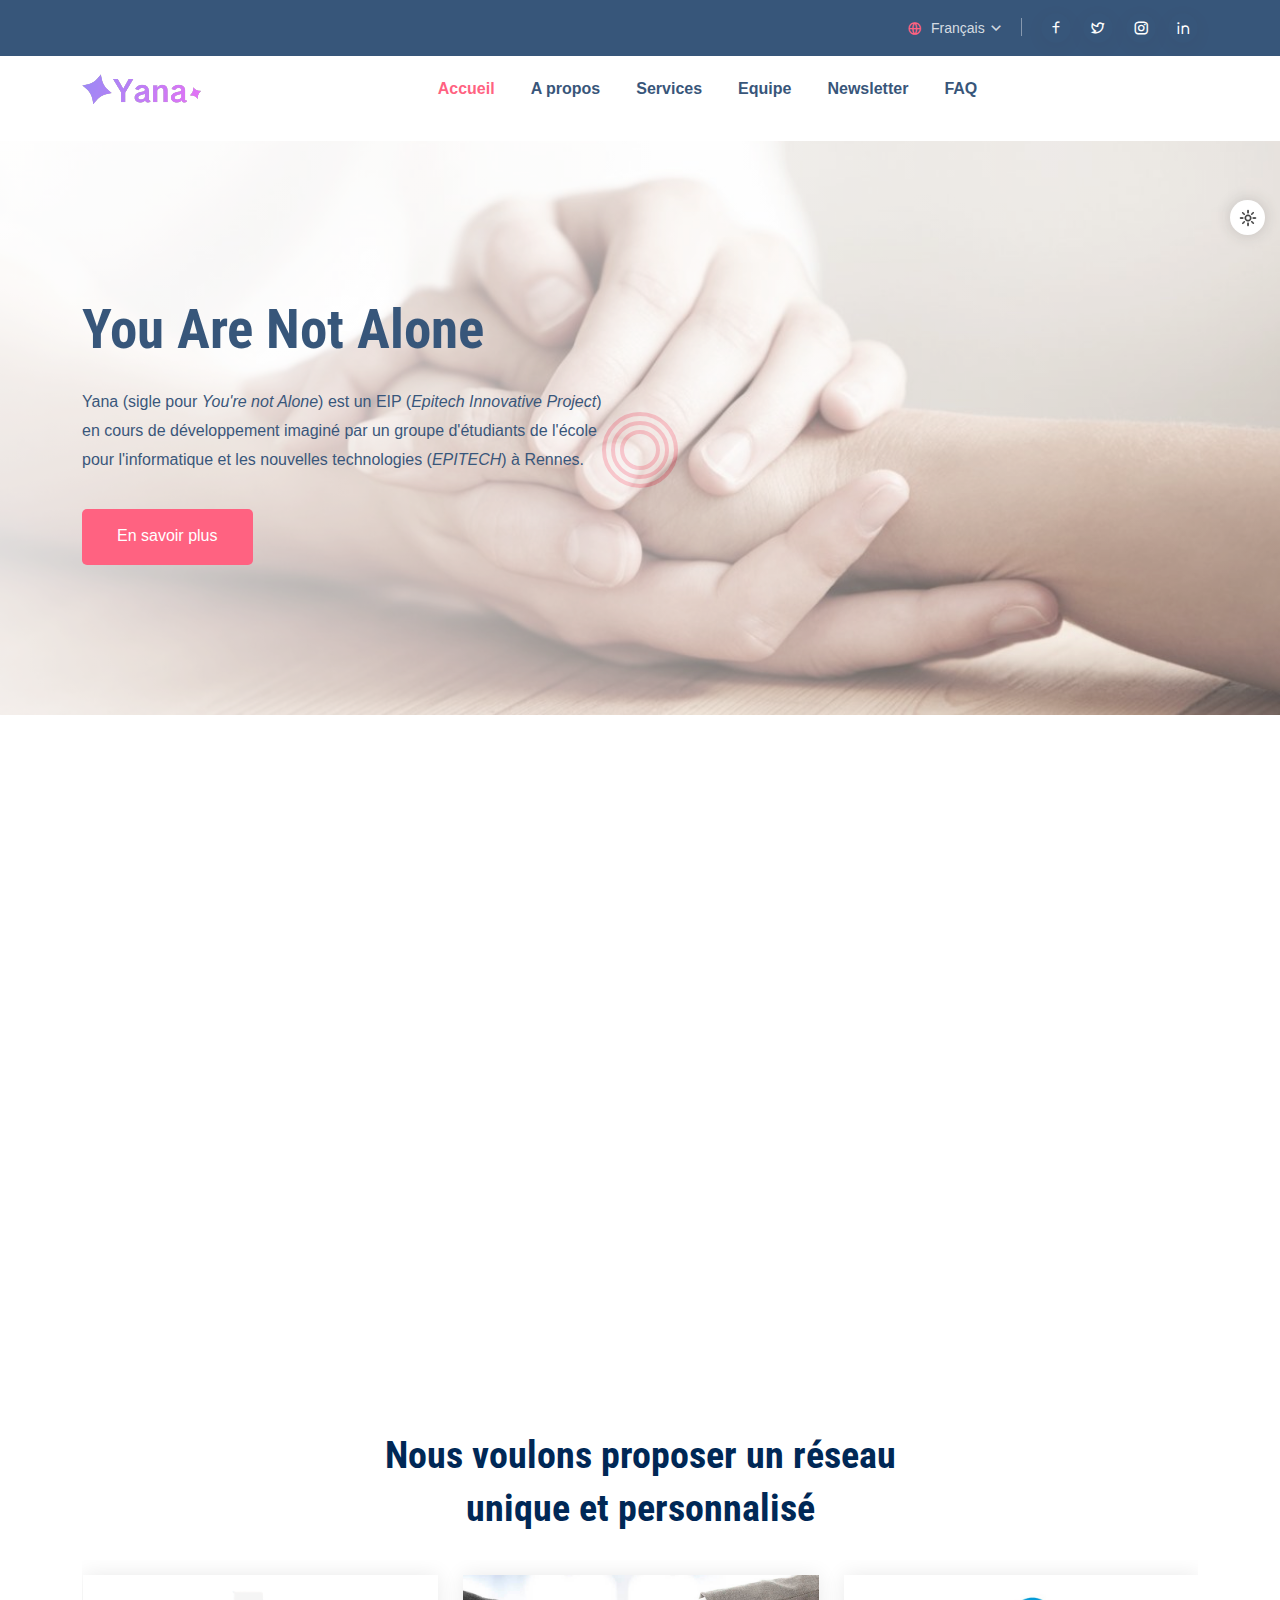
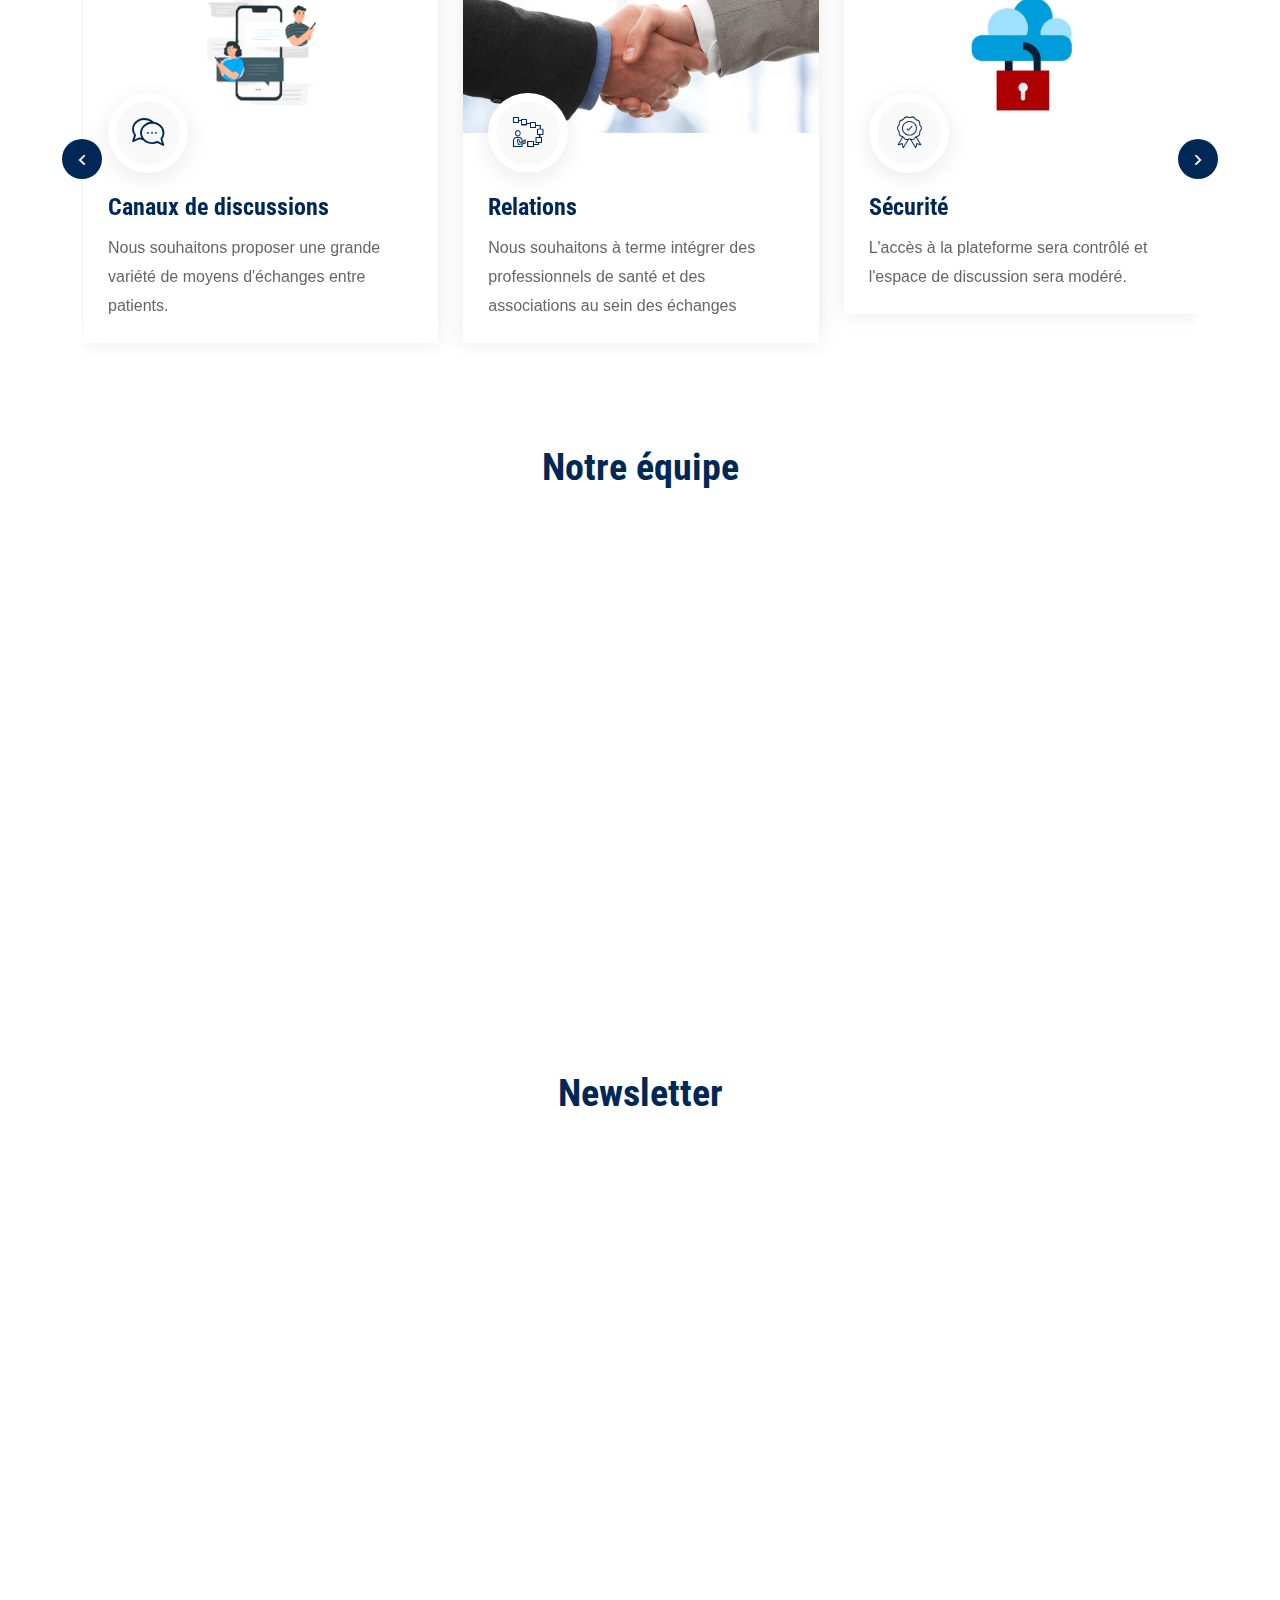
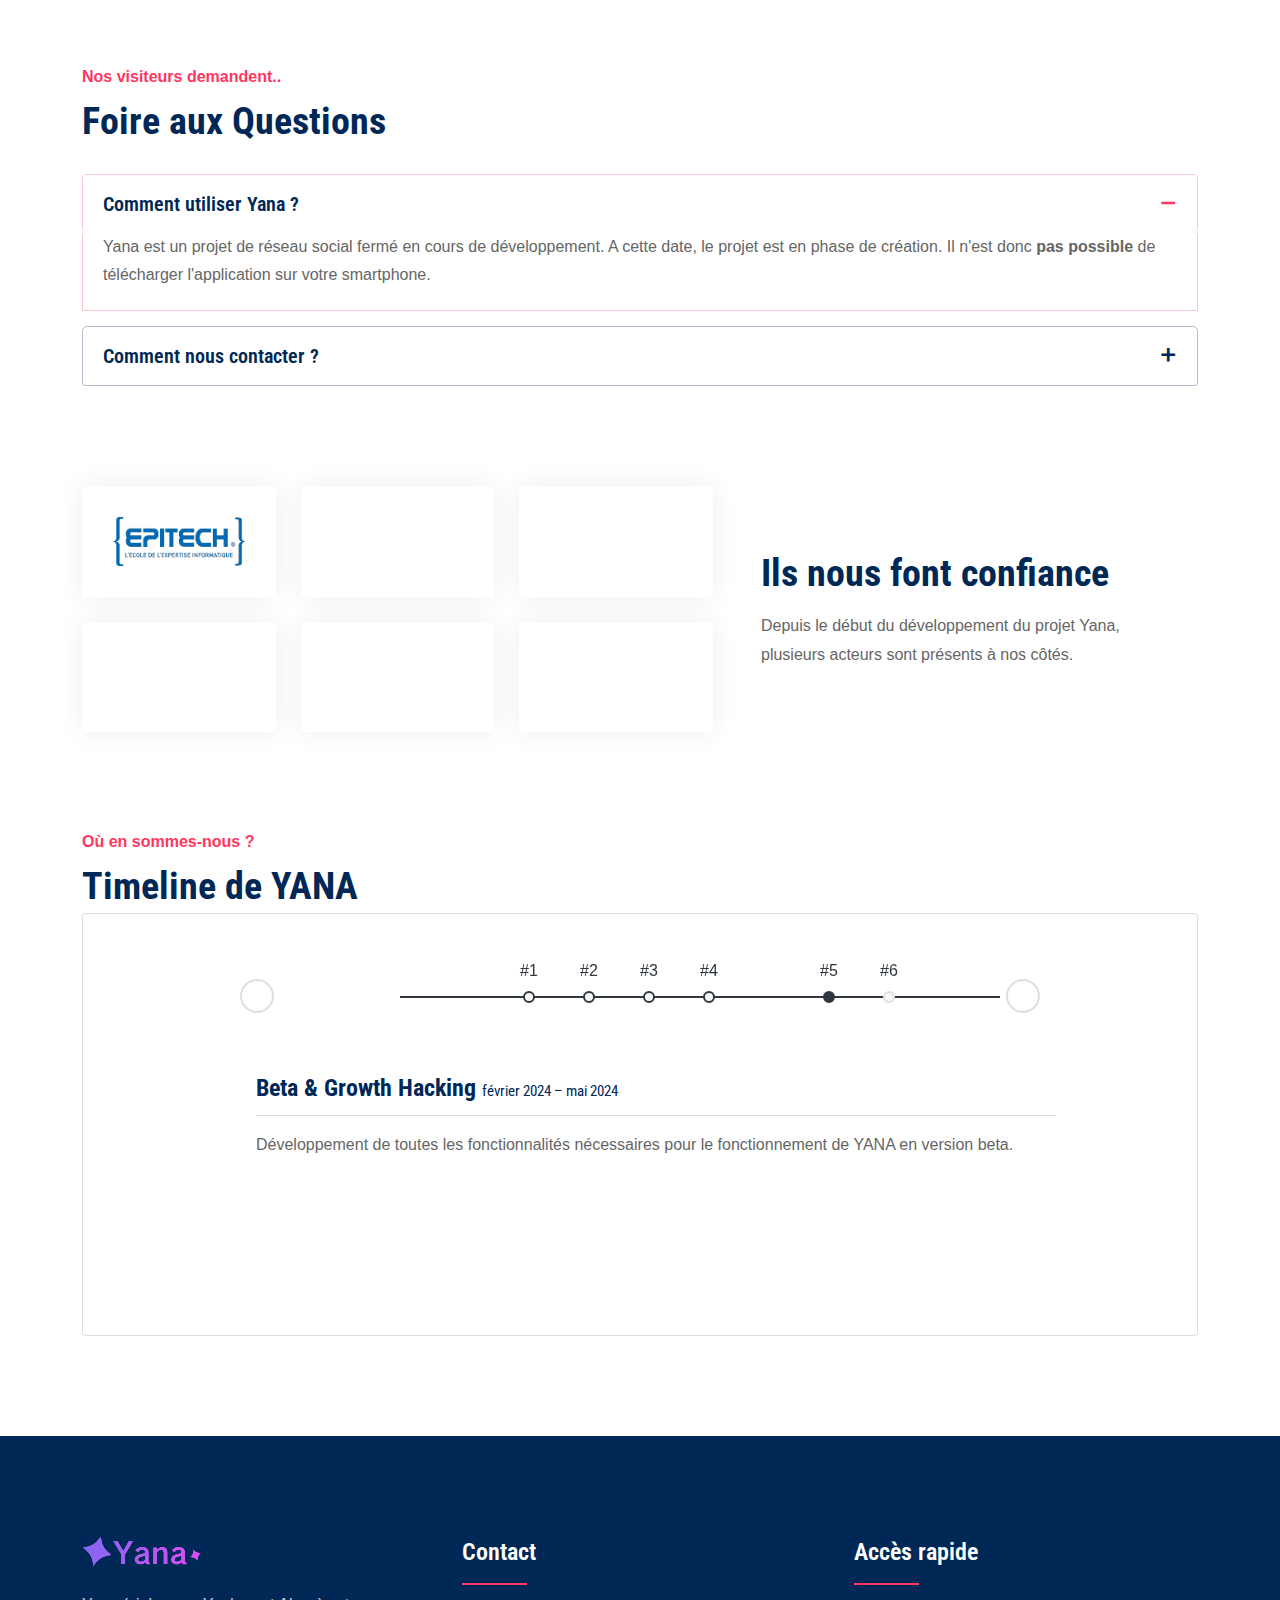
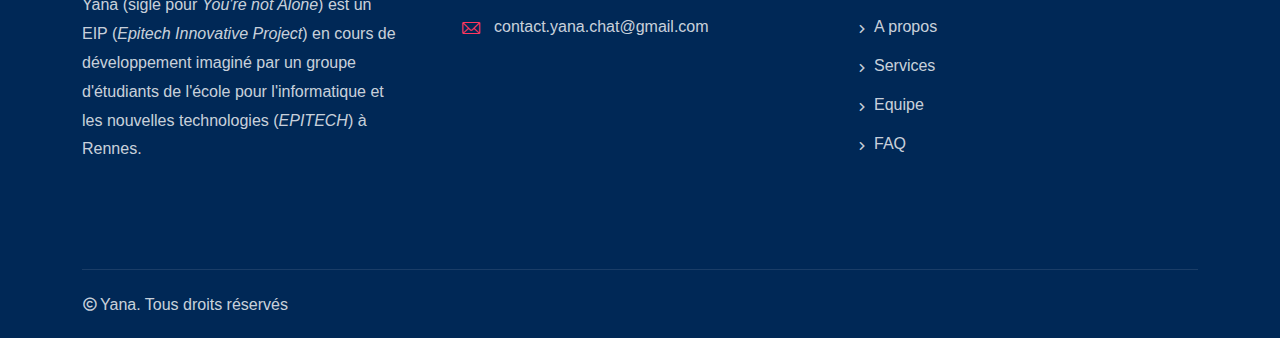
==== commit 850ef1e8: "FIX : content" ====
--- a/index.html
+++ b/index.html
@@ -425,8 +425,8 @@
                             <li><a href="#0" data-date="01/04/2023" class="older-event" style="left: 120px;">#1</a></li>
                             <li><a href="#0" data-date="01/07/2023" style="left: 300px;" class="older-event">#2</a></li>
                             <li><a href="#0" data-date="01/11/2023" style="left: 480px;" class="older-event">#3</a></li>
-                            <li><a href="#0" data-date="01/02/2024" style="left: 600px;" class="selected">#4</a></li>
-                            <li><a href="#0" data-date="01/06/2024" style="left: 780px;">#5</a></li>
+                            <li><a href="#0" data-date="01/02/2024" style="left: 600px;" class="older-event">#4</a></li>
+                            <li><a href="#0" data-date="01/06/2024" style="left: 780px;" class="selected">#5</a></li>
                             <li><a href="#0" data-date="01/10/2024" style="left: 960px;">#6</a></li>
                           </ol>
                           <span class="filling-line" aria-hidden="true" style="transform: scaleX(0.281506);"></span>
@@ -441,7 +441,7 @@
                       <!-- .cd-timeline-navigation -->
                     </div>
                     <!-- .timeline -->
-                    <div class="events-content" style="height: 225px;">
+                    <div class="events-content overflow-auto" style="height: 225px;">
                       <ol>
                         <li class="" data-date="01/04/2023">
                           <h4>
@@ -450,7 +450,9 @@
                             <small>avril 2023 – juin 2023</small>
                           </h4>
                           <hr>
-                          <p>Ce sprint a pour but de tester la faisabilité du projet et les technologies liées au projet. Ce sprint a permis la mise en place des fondements du projet YANA.</p>
+                          <p>Ce sprint nous a permis de vérifier la faisabilité du projet côté front et côté back.</p>
+                          <p>Lancement de la version JAVA de l'API & lancement des projets web et mobile de YANA.</p>
+                          <p>Tests de différentes technologies côté front (web et mobile).</p>
                         </li>
                         <li data-date="01/07/2023">
                           <h4>
@@ -458,9 +460,11 @@
                             <small>juillet 2023 – octobre 2023</small>
                           </h4>
                           <hr>
-                          <p>
-                            Ce sprint permet de mettre en place la gestion d'équipe et la gestion du projet.
-                          </p>
+                          <p>Arriver d'Antoine dans l'équipe</p>
+                          <p>Mise en place de la gestion d'équipe en interne en créant 3 pôles distinct.</p>
+                          <p>  - Pôle Back (dit également API)</p>
+                          <p>  - Pôle web qui s'occupe du site internet</p>
+                          <p>  - Pôle mobile qui s'occupe de l'application téléphone</p>
                         </li>
                         <li data-date="01/11/2023">
                           <h4>
@@ -468,7 +472,8 @@
                             <small>novembre 2023 – janvier 2024</small>
                           </h4>
                           <hr>
-                          <p>Ce sprint a pour but de développer de manière très rapide les premières vraies fonctionnalités du projet.</p>
+                          <p>Changement de technologie pour l'API en passant en C#</p>
+                          <p>Développement rapide de nombreuse fonctionnalités</p>
                         </li>
                         <li data-date="01/02/2024" class="selected">
                           <h4>
@@ -476,7 +481,7 @@
                             <small>février 2024 – mai 2024</small>
                           </h4>
                           <hr>
-                          <p>Ce sprint permet au groupe de développer une première Beta utilisable du projet YANA selon des personas établis par l'équipe.</p>
+                          <p>Développement de toutes les fonctionnalités nécessaires pour le fonctionnement de YANA en version beta.</p>
                         </li>
                         <li data-date="01/06/2024">
                           <h4>
@@ -485,6 +490,7 @@
                           </h4>
                           <hr>
                           <p>Ce sprint a pour but de récupérer des retours utilisateurs et de rectifier ou d'ajouter des fonctionnalités au projet YANA.</p>
+                          <p>Il début le 05/06/2024</p>
                         </li>
                         <li data-date="01/10/2024">
                           <h4>
@@ -493,6 +499,7 @@
                           </h4>
                           <hr>
                           <p>Le but du sprint est de mettre des outils de suivi sur le projet YANA tout en continuant son développement.</p>
+                          <p>Il n'a pas encore commencé</p>
                         </li>
                       </ol>
                     </div>
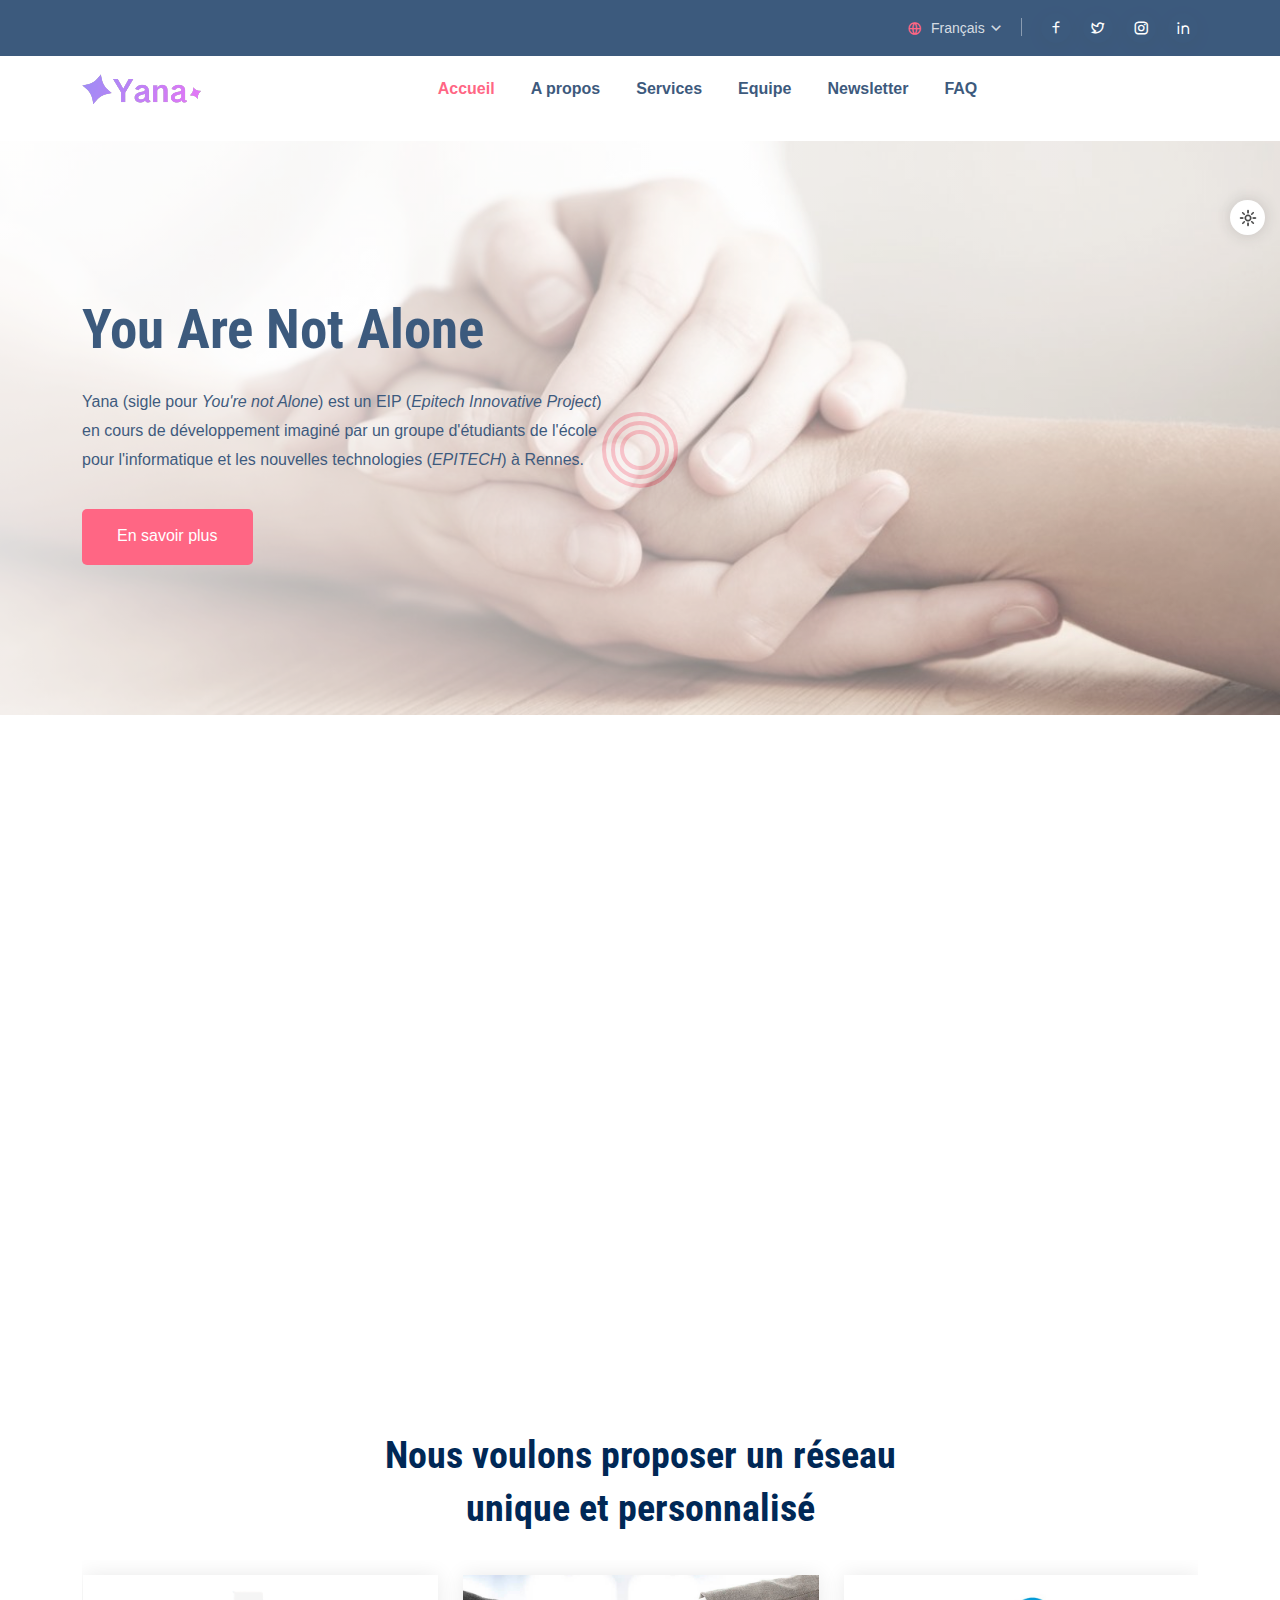
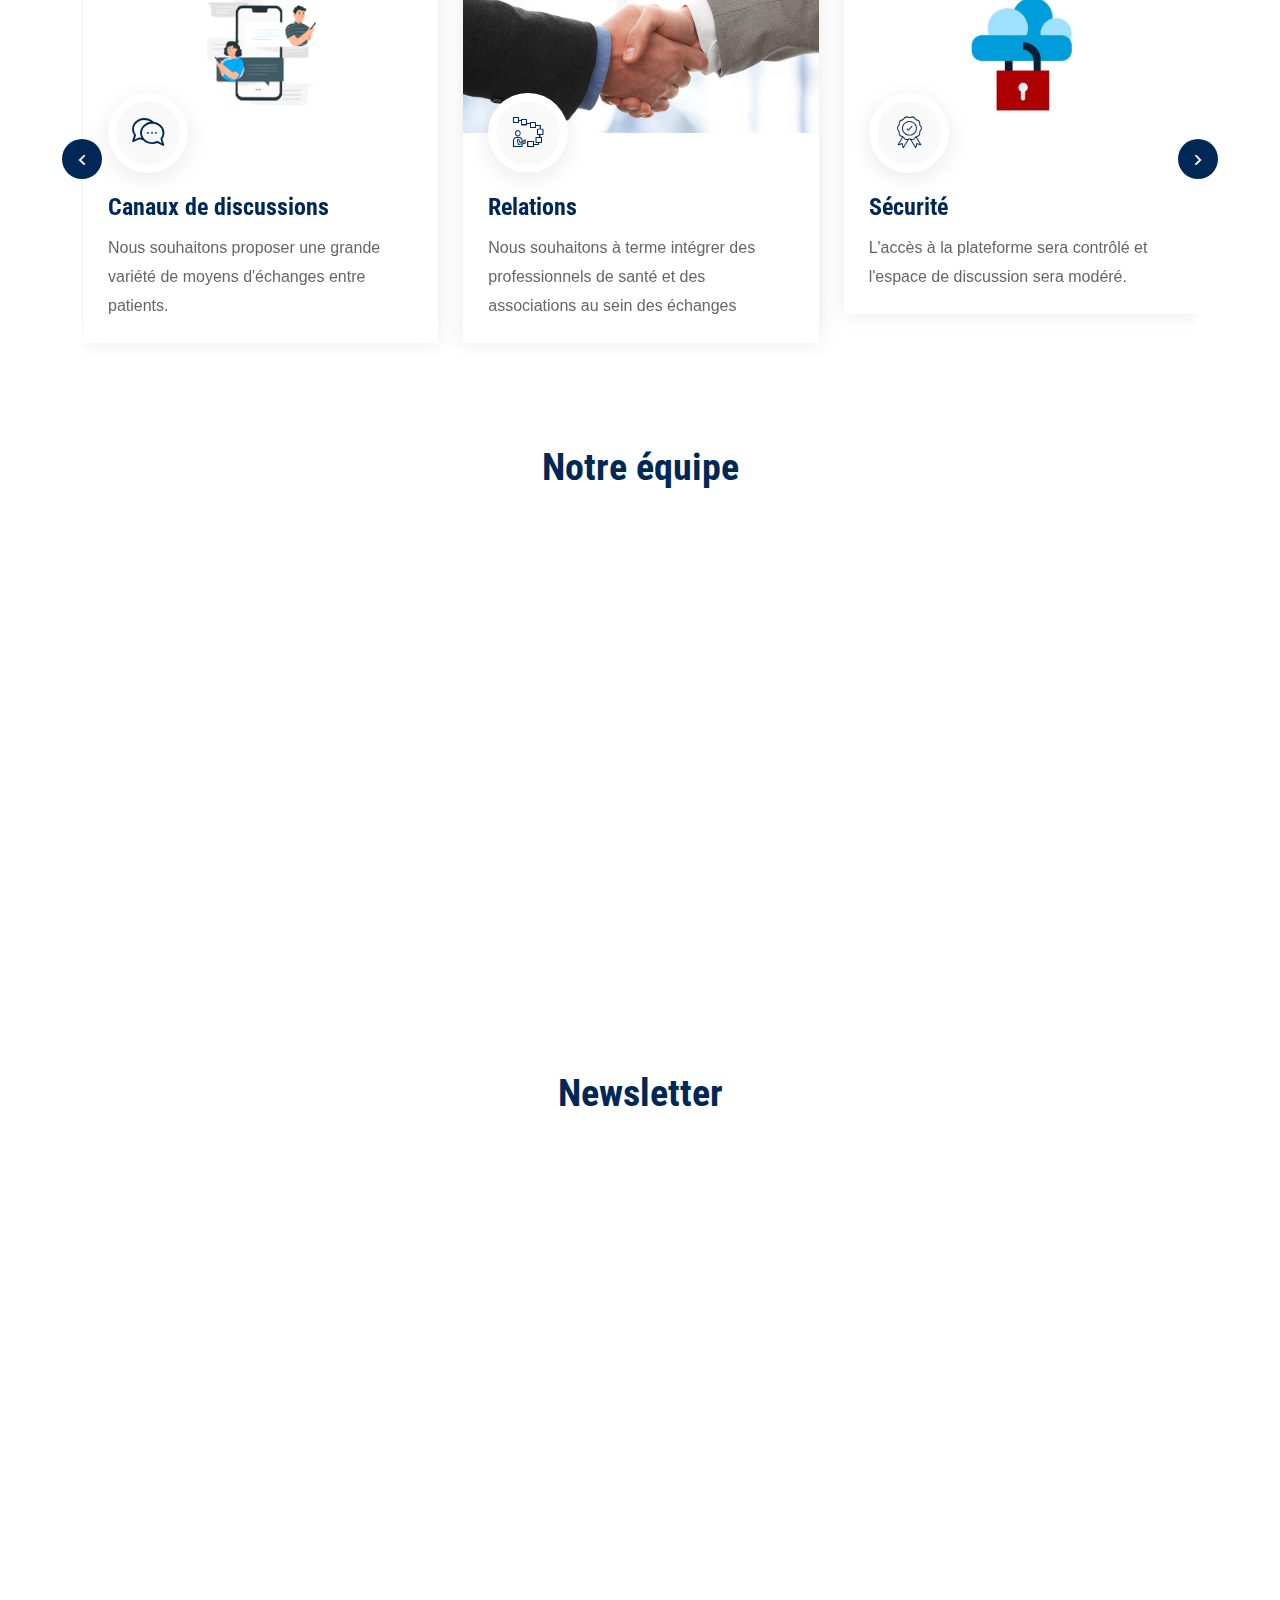
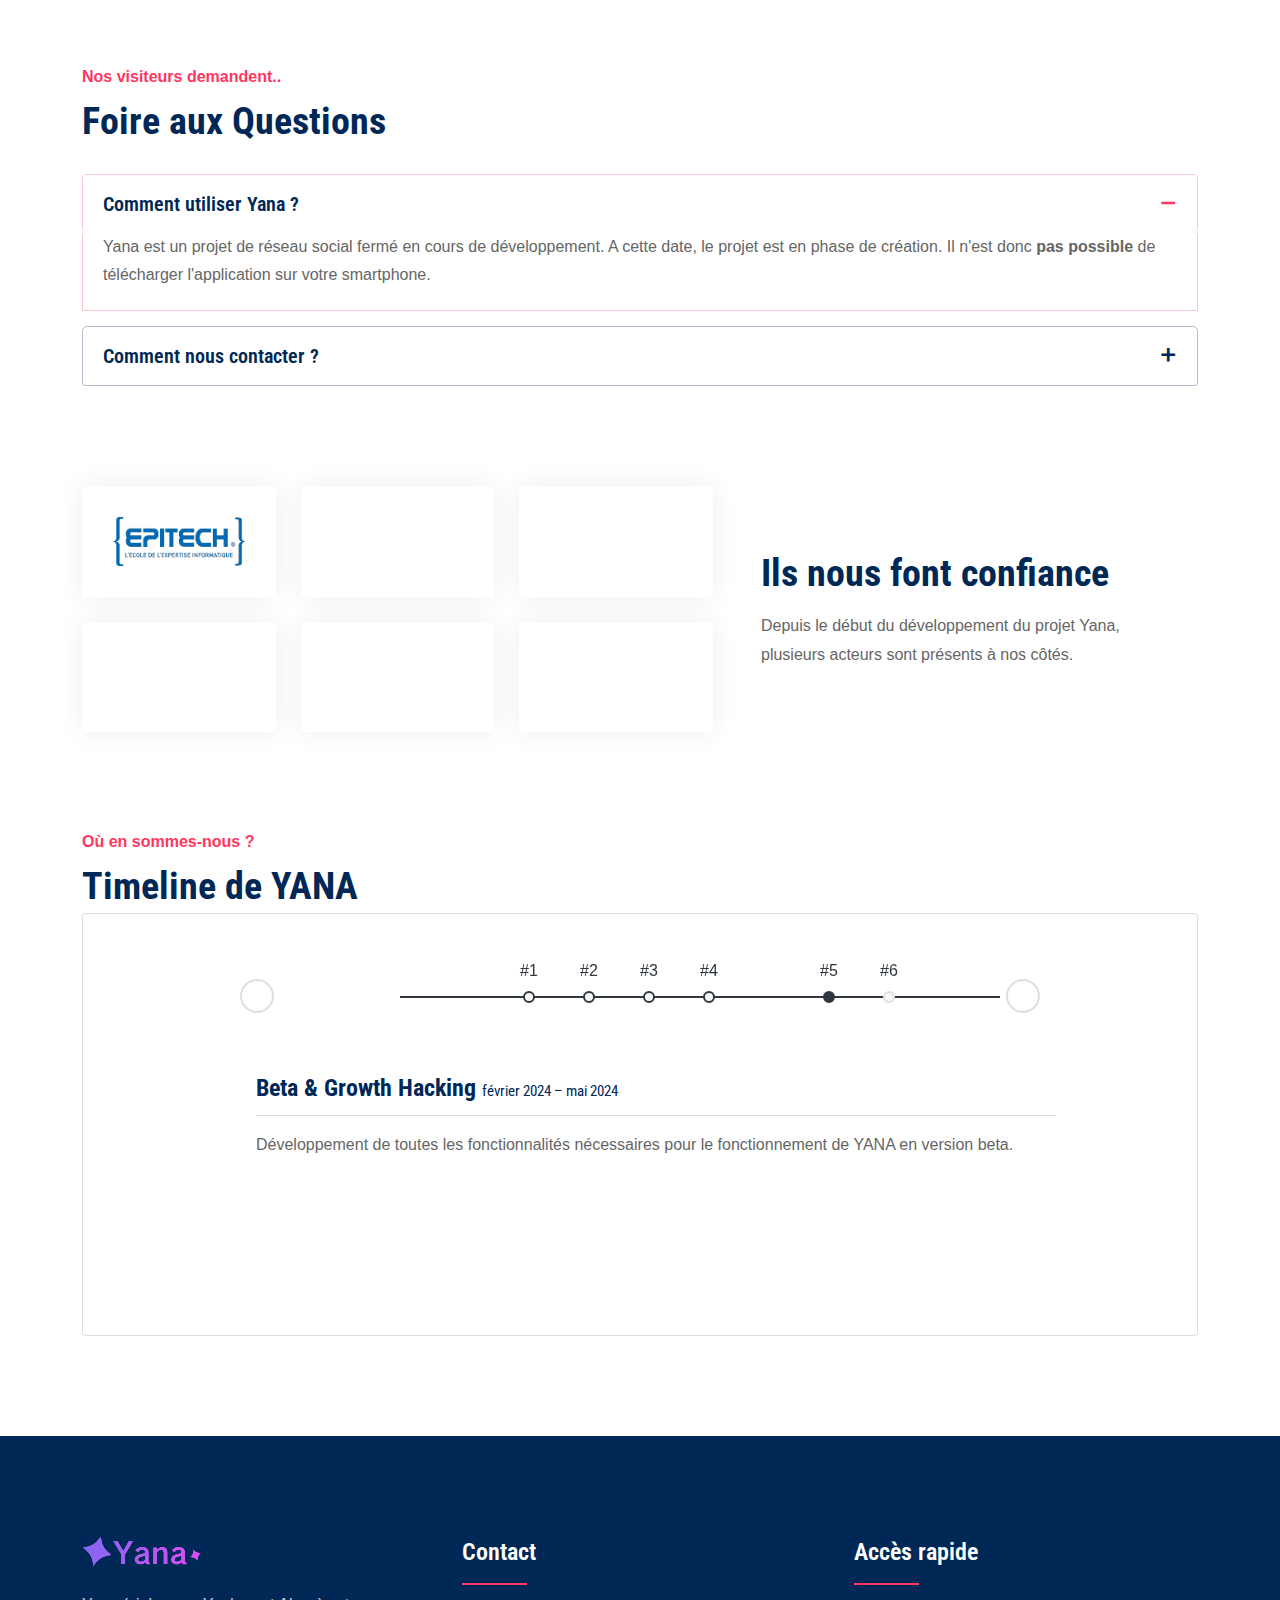
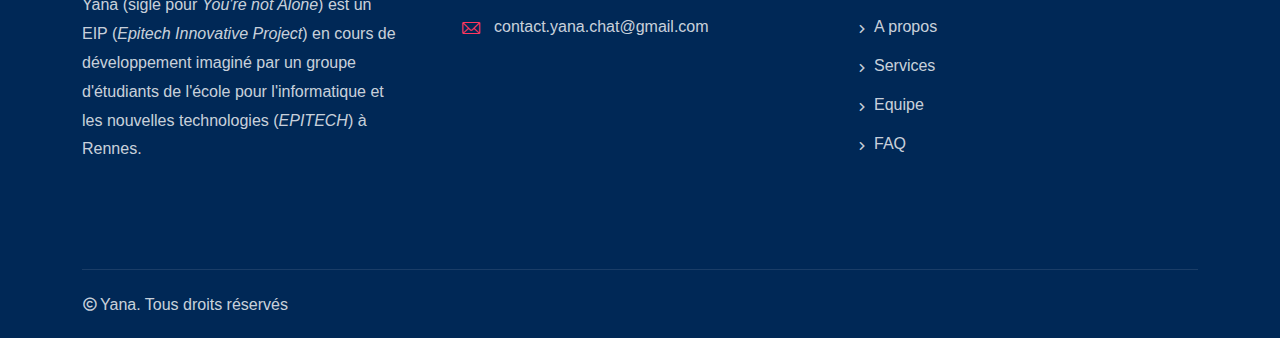
==== commit b49d07d9: "Update index.html" ====
--- a/index.html
+++ b/index.html
@@ -233,6 +233,17 @@
             </div>
           </div>
           <div class="row justify-content-center">
+            <div class="col-xl-2 col-lg-4 col-md-6" data-aos="fade-up" data-aos-duration="1200" data-aos-delay="400">
+              <div class="team-card style1">
+                <div class="team-img">
+                  <img src="assets/img/team/meredith.jpg" alt="Image">
+                </div>
+                <div class="team-info">
+                  <h3>Meredith LABEJOF</h3>
+                  <span>Project Manager</span>
+                </div>
+              </div>
+            </div>
             <div class="col-xl-2 col-lg-4 col-md-6" data-aos="fade-up" data-aos-duration="1200" data-aos-delay="200">
               <div class="team-card style1">
                 <div class="team-img">
@@ -240,7 +251,7 @@
                 </div>
                 <div class="team-info">
                   <h3>Antoine GUEGUEN</h3>
-                  <span>Développeur front</span>
+                  <span>Développeur front & relations</span>
                 </div>
               </div>
             </div>
@@ -251,7 +262,7 @@
                 </div>
                 <div class="team-info">
                   <h3>Benjamin DELVERT</h3>
-                  <span>Project Manager</span>
+                  <span>Développeur Back</span>
                 </div>
               </div>
             </div>
@@ -274,17 +285,6 @@
                 <div class="team-info">
                   <h3>Mathis CHRETIEN</h3>
                   <span>Développeur back office</span>
-                </div>
-              </div>
-            </div>
-            <div class="col-xl-2 col-lg-4 col-md-6" data-aos="fade-up" data-aos-duration="1200" data-aos-delay="400">
-              <div class="team-card style1">
-                <div class="team-img">
-                  <img src="assets/img/team/meredith.jpg" alt="Image">
-                </div>
-                <div class="team-info">
-                  <h3>Meredith LABEJOF</h3>
-                  <span>Community Manager</span>
                 </div>
               </div>
             </div>
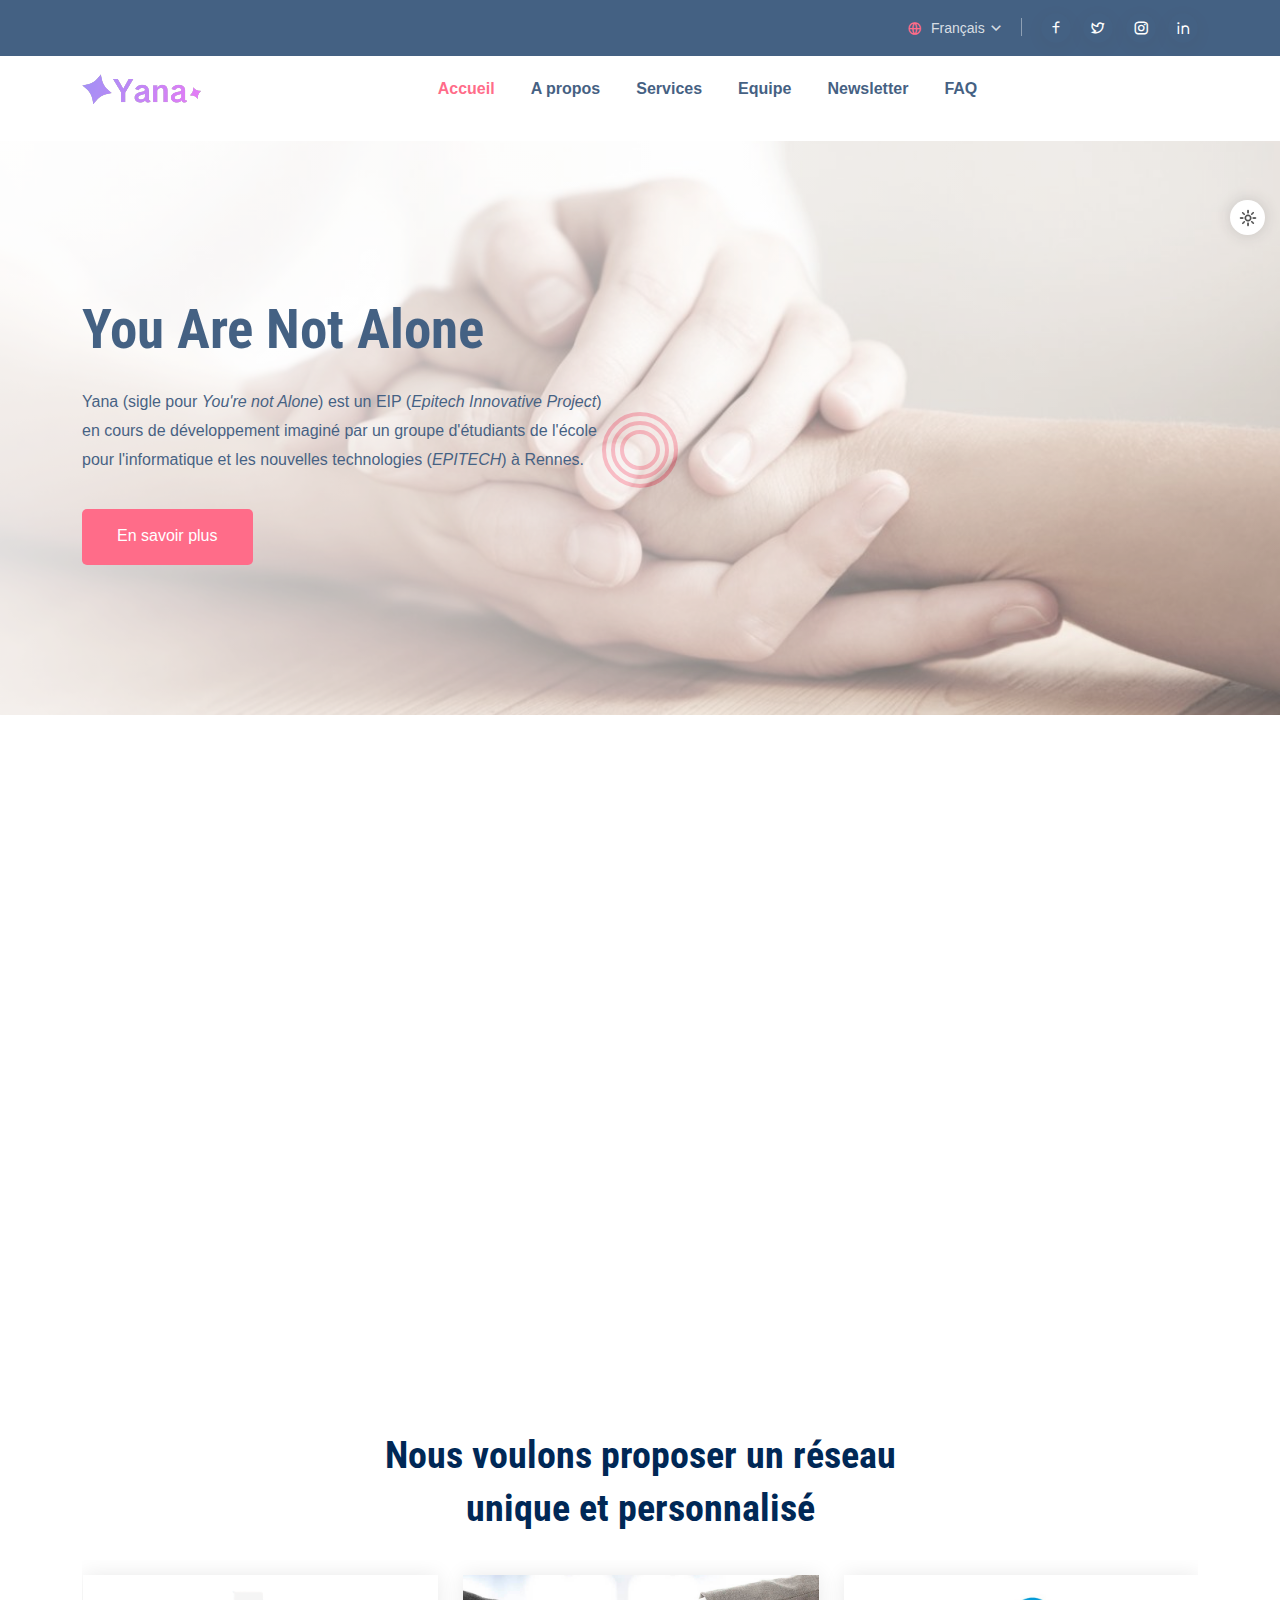
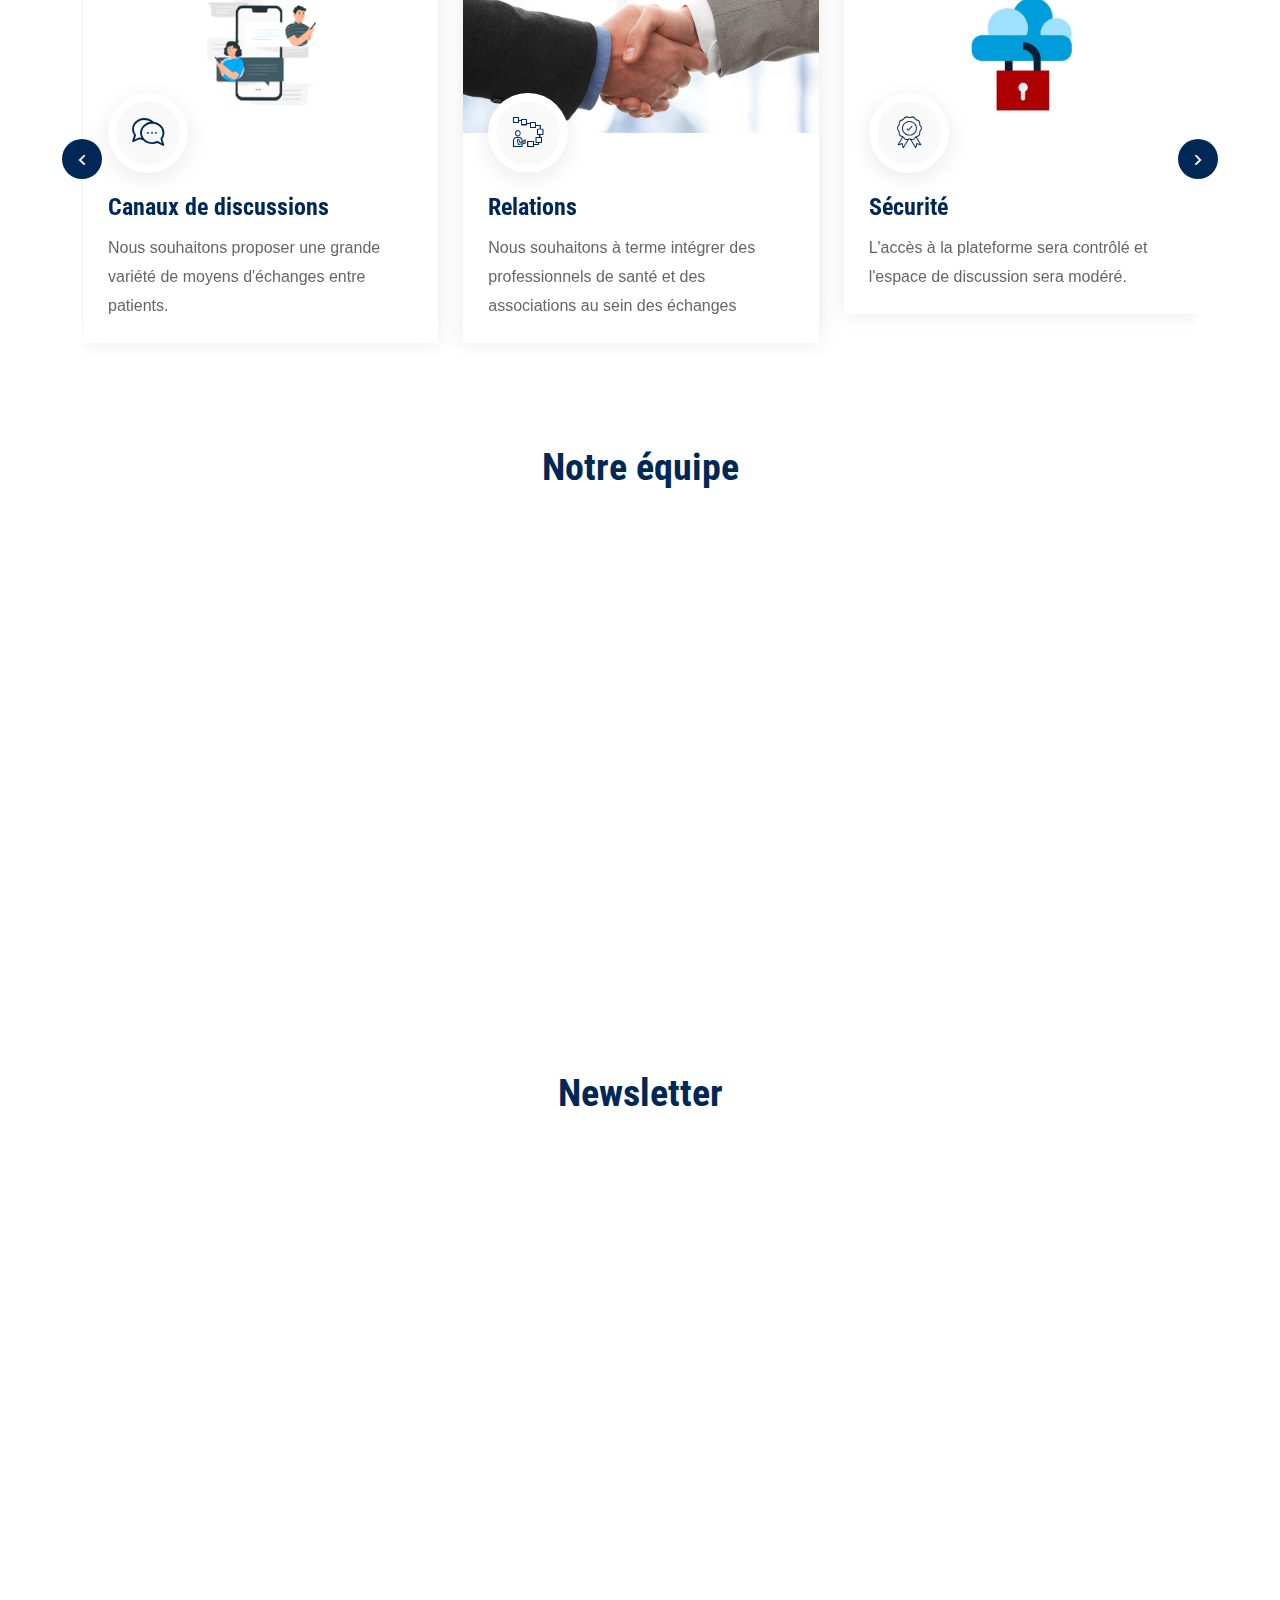
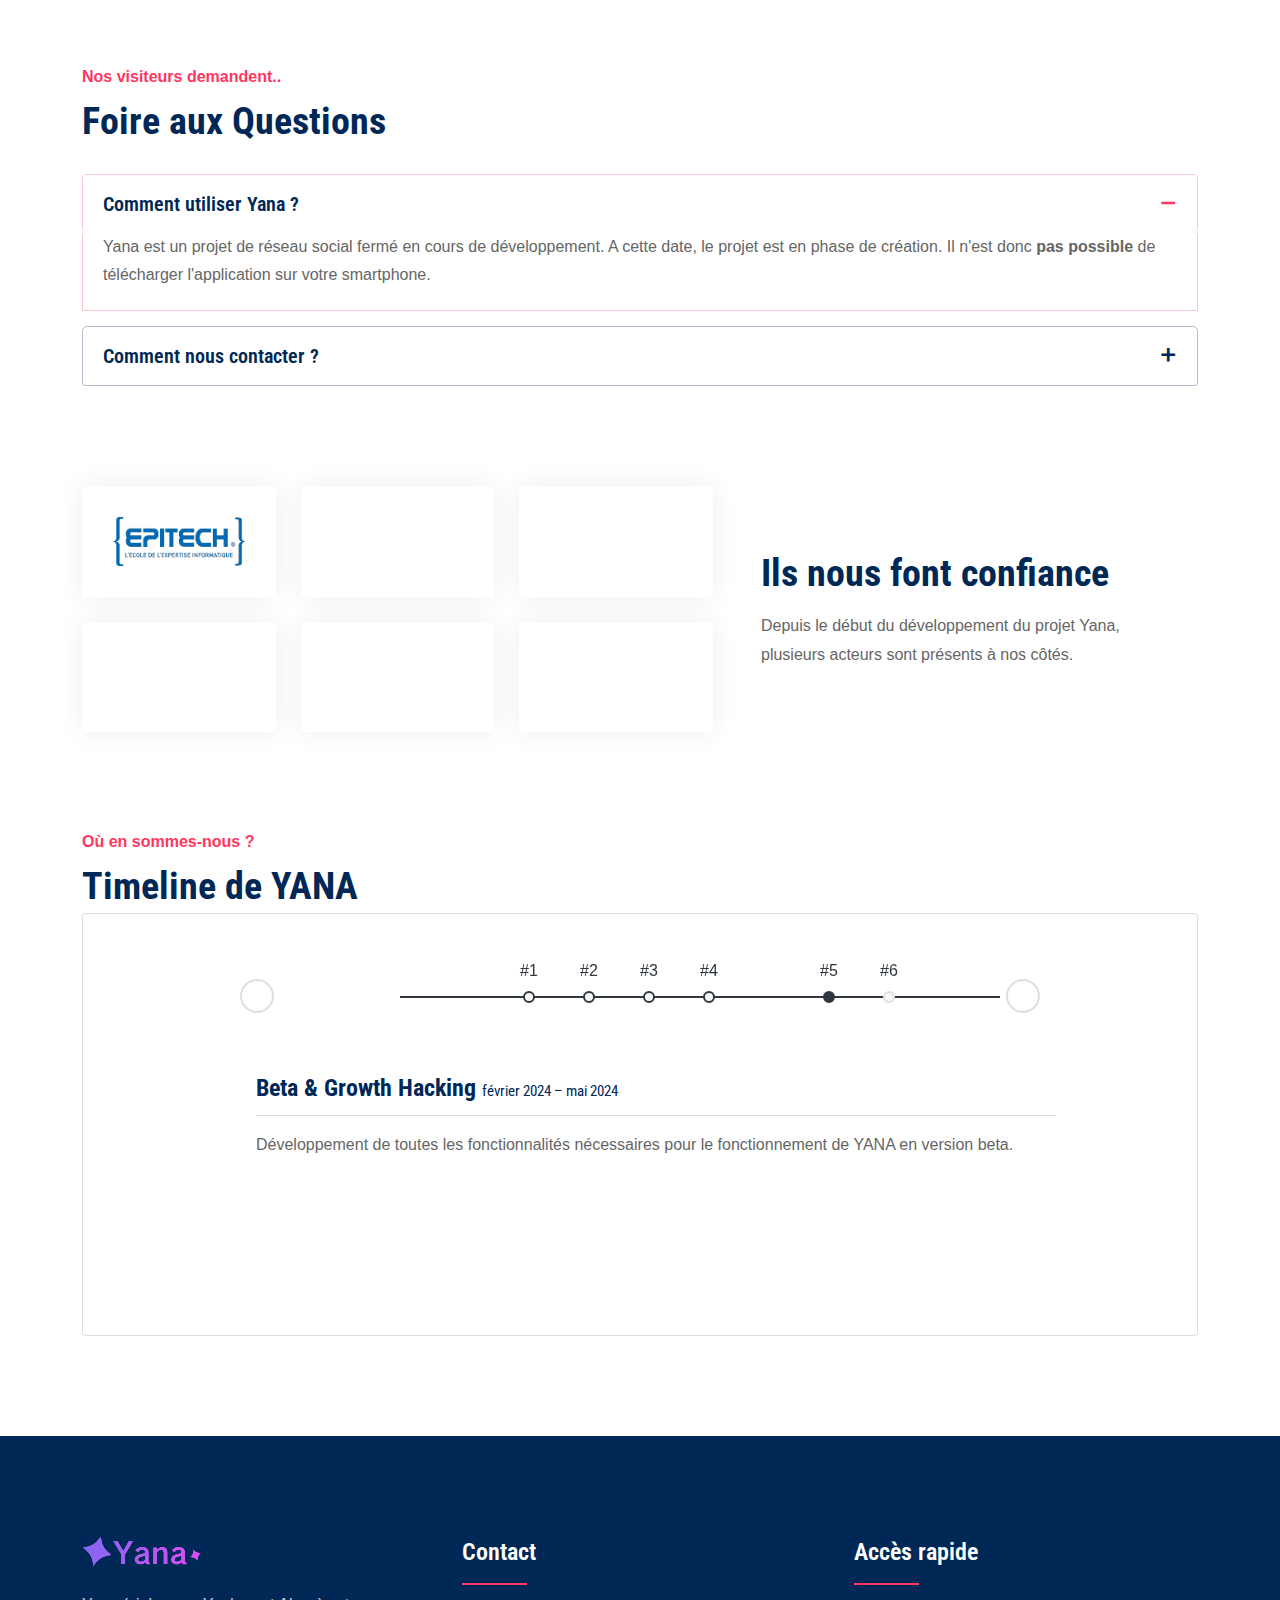
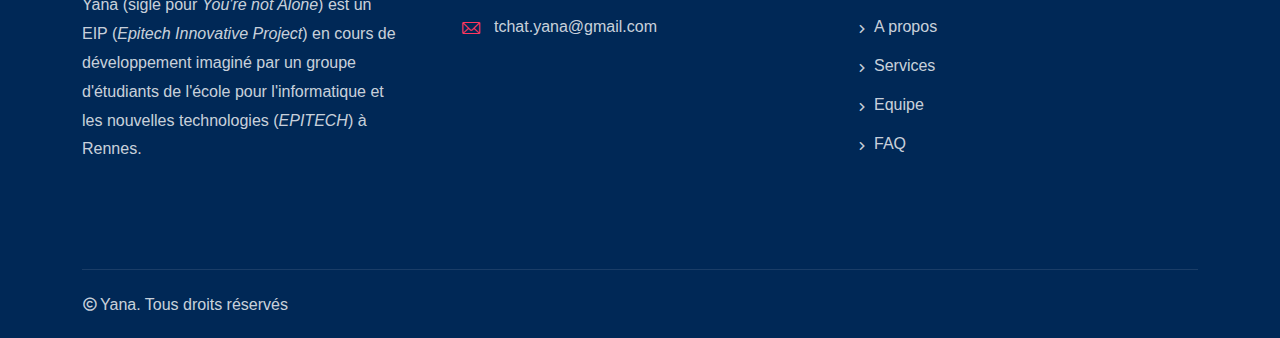
==== commit f940086c: "Update index.html" ====
--- a/index.html
+++ b/index.html
@@ -358,7 +358,7 @@
                     </h2>
                     <div id="collapseTwo" class="accordion-collapse collapse " aria-labelledby="headingTwo" data-bs-parent="#accordionExample_one">
                       <div class="accordion-body">
-                        <p>Il est possible de nous contacter en envoyant un courrier électronique à l'adresse suivante : <a href="mailto:contact.yana.chat@gmail.com">contact.yana.chat@gmail.com</a></p>
+                        <p>Il est possible de nous contacter en envoyant un courrier électronique à l'adresse suivante : <a href="mailto:tchat.yana@gmail.com">tchat.yana@gmail.com</a></p>
                       </div>
                     </div>
                   </div>
@@ -531,7 +531,7 @@
                   <ul class="contact-info list-style">
                     <li>
                       <i class="flaticon-email"></i>
-                      <a href="mailto:contact.yana.chat@gmail.com">contact.yana.chat@gmail.com</span></a>
+                      <a href="mailto:tchat.yana@gmail.com">tchat.yana@gmail.com</span></a>
                     </li>
                   </ul>
                 </div>
